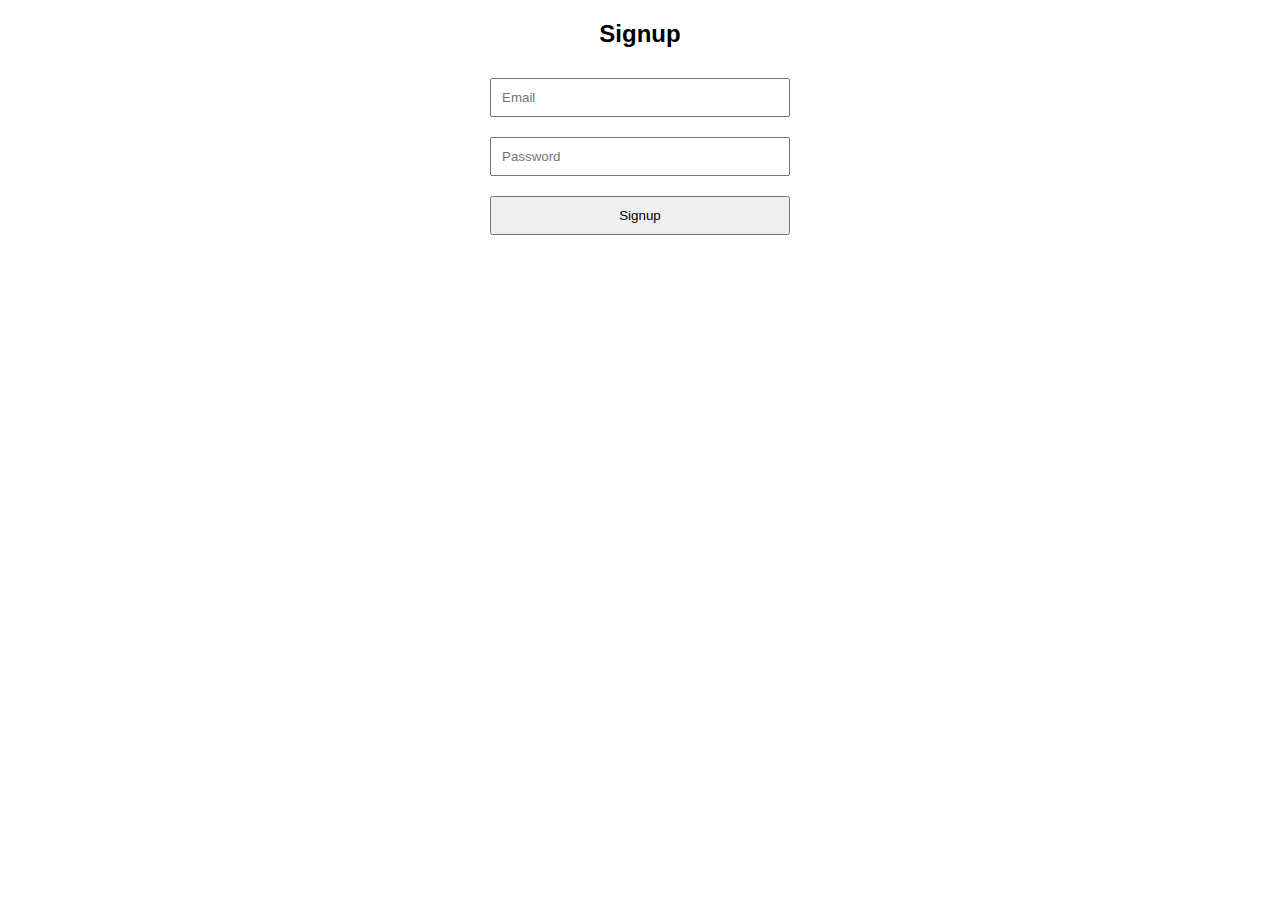
==== index.html @ eef1f3f3 "update url" ====
<!DOCTYPE html>
<html lang="en">
<head>
    <meta charset="UTF-8">
    <meta name="viewport" content="width=device-width, initial-scale=1.0">
    <title>Signup</title>
    <style>
        body { font-family: Arial, sans-serif; text-align: center; }
        form { max-width: 300px; margin: auto; display: flex; flex-direction: column; }
        input, button { margin: 10px 0; padding: 10px; }
    </style>
</head>
<body>
    <h2>Signup</h2>
    <form id="signupForm">
        <input type="email" id="email" placeholder="Email" required>
        <input type="password" id="password" placeholder="Password" required>
        <button type="submit">Signup</button>
    </form>
    <script>
        document.getElementById('signupForm').addEventListener('submit', async function(event) {
            event.preventDefault();
            const email = document.getElementById('email').value;
            const password = document.getElementById('password').value;
            
            const response = await fetch('https://trial-b.onrender.com/signup', {
                method: 'POST',
                headers: { 'Content-Type': 'application/json' },
                body: JSON.stringify({ email, password })
            });
            const data = await response.json();
            alert(data.message);
        });
    </script>
</body>
</html>
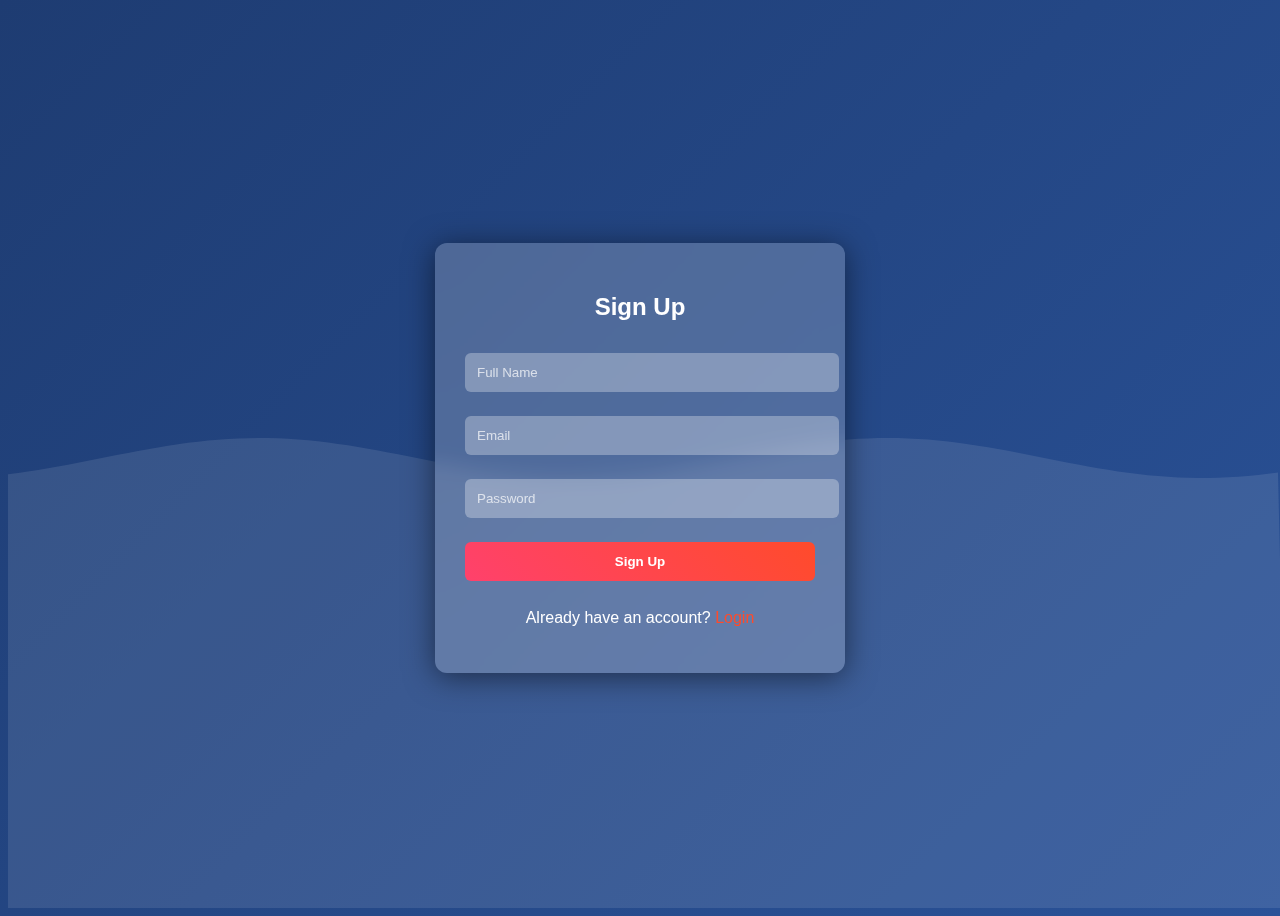
==== commit e3f2cd1a: "updated frontend" ====
--- a/index.html
+++ b/index.html
@@ -5,32 +5,141 @@
     <meta name="viewport" content="width=device-width, initial-scale=1.0">
     <title>Signup</title>
     <style>
-        body { font-family: Arial, sans-serif; text-align: center; }
-        form { max-width: 300px; margin: auto; display: flex; flex-direction: column; }
-        input, button { margin: 10px 0; padding: 10px; }
+        body {
+            font-family: Arial, sans-serif;
+            display: flex;
+            justify-content: center;
+            align-items: center;
+            height: 100vh;
+            background: linear-gradient(135deg, #1e3c72, #2a5298);
+            overflow: hidden;
+            position: relative;
+        }
+
+        canvas {
+            position: absolute;
+            top: 0;
+            left: 0;
+            z-index: 1;
+        }
+
+        .container {
+            background: rgba(255, 255, 255, 0.2);
+            padding: 30px;
+            border-radius: 12px;
+            box-shadow: 0 4px 30px rgba(0, 0, 0, 0.5);
+            backdrop-filter: blur(10px);
+            text-align: center;
+            width: 350px;
+            color: white;
+            position: relative;
+            z-index: 2;
+        }
+
+        input, button {
+            width: 100%;
+            padding: 12px;
+            margin: 12px 0;
+            border: none;
+            border-radius: 6px;
+        }
+
+        input {
+            background: rgba(255, 255, 255, 0.3);
+            color: white;
+            outline: none;
+            transition: 0.3s;
+        }
+
+        input:focus {
+            background: rgba(255, 255, 255, 0.5);
+        }
+
+        input::placeholder {
+            color: rgba(255, 255, 255, 0.7);
+        }
+
+        button {
+            background: linear-gradient(45deg, #ff416c, #ff4b2b);
+            color: white;
+            font-weight: bold;
+            cursor: pointer;
+            transition: 0.3s;
+        }
+
+        button:hover {
+            background: linear-gradient(45deg, #ff4b2b, #ff416c);
+        }
+
+        a {
+            color: #ff4b2b;
+            text-decoration: none;
+        }
+
+        a:hover {
+            text-decoration: underline;
+        }
     </style>
 </head>
 <body>
-    <h2>Signup</h2>
-    <form id="signupForm">
-        <input type="email" id="email" placeholder="Email" required>
-        <input type="password" id="password" placeholder="Password" required>
-        <button type="submit">Signup</button>
-    </form>
+    <canvas id="liquidCanvas"></canvas>
+    <div class="container">
+        <h2>Sign Up</h2>
+        <form id="signup-form">
+            <input type="text" id="name" placeholder="Full Name" required>
+            <input type="email" id="email" placeholder="Email" required>
+            <input type="password" id="password" placeholder="Password" required>
+            <button type="submit">Sign Up</button>
+        </form>
+        <p>Already have an account? <a href="login.html">Login</a></p>
+    </div>
+
     <script>
-        document.getElementById('signupForm').addEventListener('submit', async function(event) {
+        // Background Animation
+        const canvas = document.getElementById("liquidCanvas");
+        const ctx = canvas.getContext("2d");
+        canvas.width = window.innerWidth;
+        canvas.height = window.innerHeight;
+
+        let time = 0;
+        function drawLiquid() {
+            ctx.clearRect(0, 0, canvas.width, canvas.height);
+            ctx.fillStyle = "rgba(255, 255, 255, 0.1)";
+            ctx.beginPath();
+            for (let i = 0; i < canvas.width; i += 10) {
+                let y = Math.sin(i * 0.01 + time) * 20 + canvas.height / 2;
+                ctx.lineTo(i, y);
+            }
+            ctx.lineTo(canvas.width, canvas.height);
+            ctx.lineTo(0, canvas.height);
+            ctx.closePath();
+            ctx.fill();
+            time += 0.05;
+            requestAnimationFrame(drawLiquid);
+        }
+        drawLiquid();
+
+        // Signup Form Submission
+        document.getElementById("signup-form").addEventListener("submit", async function(event) {
             event.preventDefault();
-            const email = document.getElementById('email').value;
-            const password = document.getElementById('password').value;
-            
-            const response = await fetch('https://trial-b.onrender.com/signup', {
-                method: 'POST',
-                headers: { 'Content-Type': 'application/json' },
-                body: JSON.stringify({ email, password })
+
+            const name = document.getElementById("name").value;
+            const email = document.getElementById("email").value;
+            const password = document.getElementById("password").value;
+
+            const response = await fetch("https://trial-b.onrender.com/signup", {
+                method: "POST",
+                headers: { "Content-Type": "application/json" },
+                body: JSON.stringify({ name, email, password })
             });
+
             const data = await response.json();
             alert(data.message);
+
+            if (response.ok) {
+                window.location.href = "login.html";
+            }
         });
     </script>
 </body>
-</html>+</html>
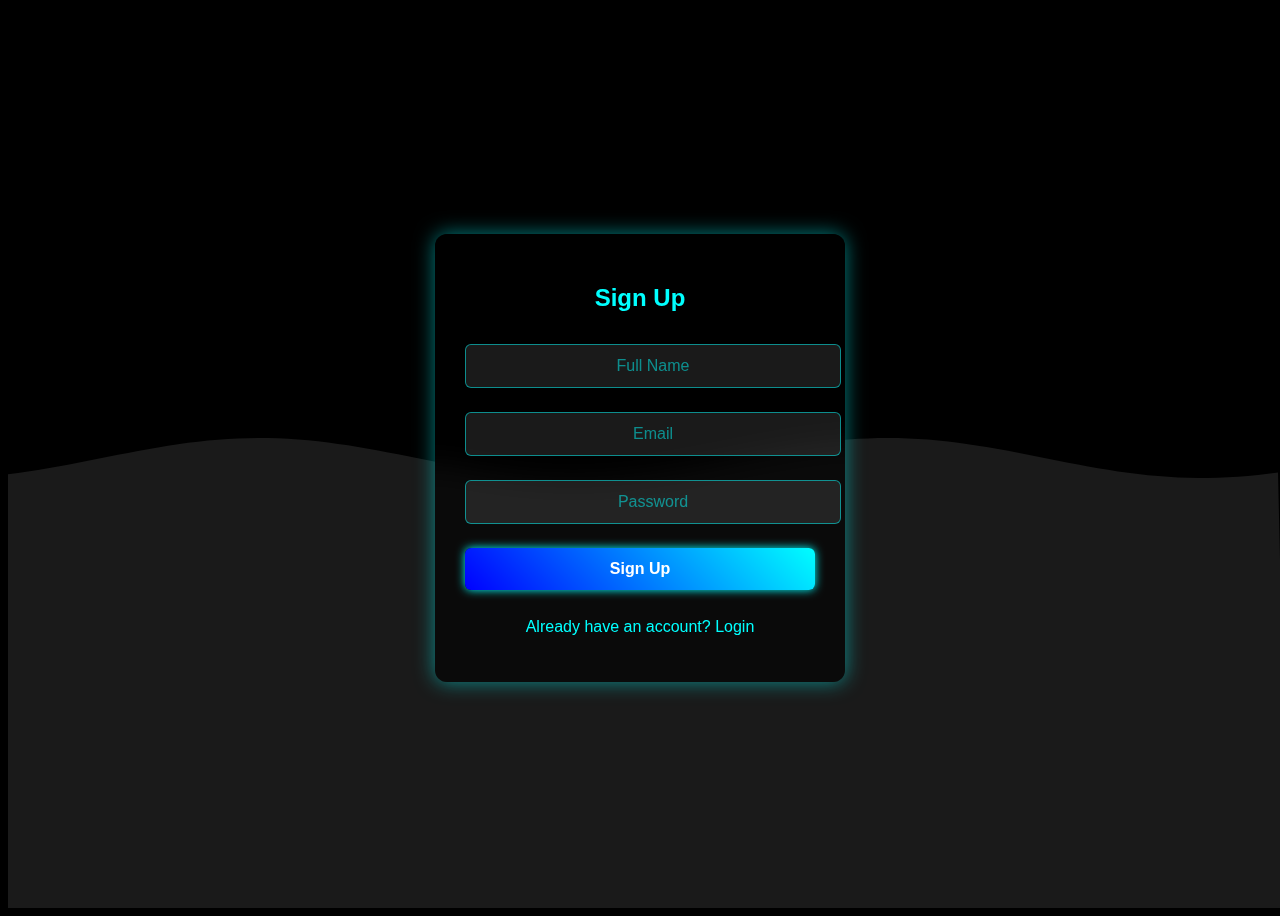
==== commit dbdf7190: "updated frontend" ====
--- a/index.html
+++ b/index.html
@@ -11,7 +11,7 @@
             justify-content: center;
             align-items: center;
             height: 100vh;
-            background: linear-gradient(135deg, #1e3c72, #2a5298);
+            background: #000;
             overflow: hidden;
             position: relative;
         }
@@ -24,14 +24,14 @@
         }
 
         .container {
-            background: rgba(255, 255, 255, 0.2);
+            background: rgba(0, 0, 0, 0.6);
             padding: 30px;
             border-radius: 12px;
-            box-shadow: 0 4px 30px rgba(0, 0, 0, 0.5);
-            backdrop-filter: blur(10px);
+            box-shadow: 0 0 20px rgba(0, 255, 255, 0.5);
+            backdrop-filter: blur(15px);
             text-align: center;
             width: 350px;
-            color: white;
+            color: #0ff;
             position: relative;
             z-index: 2;
         }
@@ -42,37 +42,37 @@
             margin: 12px 0;
             border: none;
             border-radius: 6px;
+            font-size: 16px;
         }
 
         input {
-            background: rgba(255, 255, 255, 0.3);
-            color: white;
+            background: rgba(255, 255, 255, 0.1);
+            color: #0ff;
             outline: none;
-            transition: 0.3s;
-        }
-
-        input:focus {
-            background: rgba(255, 255, 255, 0.5);
+            border: 1px solid rgba(0, 255, 255, 0.5);
+            text-align: center;
         }
 
         input::placeholder {
-            color: rgba(255, 255, 255, 0.7);
+            color: rgba(0, 255, 255, 0.5);
         }
 
         button {
-            background: linear-gradient(45deg, #ff416c, #ff4b2b);
+            background: linear-gradient(45deg, #00f, #0ff);
             color: white;
             font-weight: bold;
             cursor: pointer;
             transition: 0.3s;
+            box-shadow: 0 0 10px #0ff;
         }
 
         button:hover {
-            background: linear-gradient(45deg, #ff4b2b, #ff416c);
+            background: linear-gradient(45deg, #0ff, #00f);
+            box-shadow: 0 0 20px #0ff;
         }
 
         a {
-            color: #ff4b2b;
+            color: #0ff;
             text-decoration: none;
         }
 
@@ -142,4 +142,4 @@
         });
     </script>
 </body>
-</html>
+</html>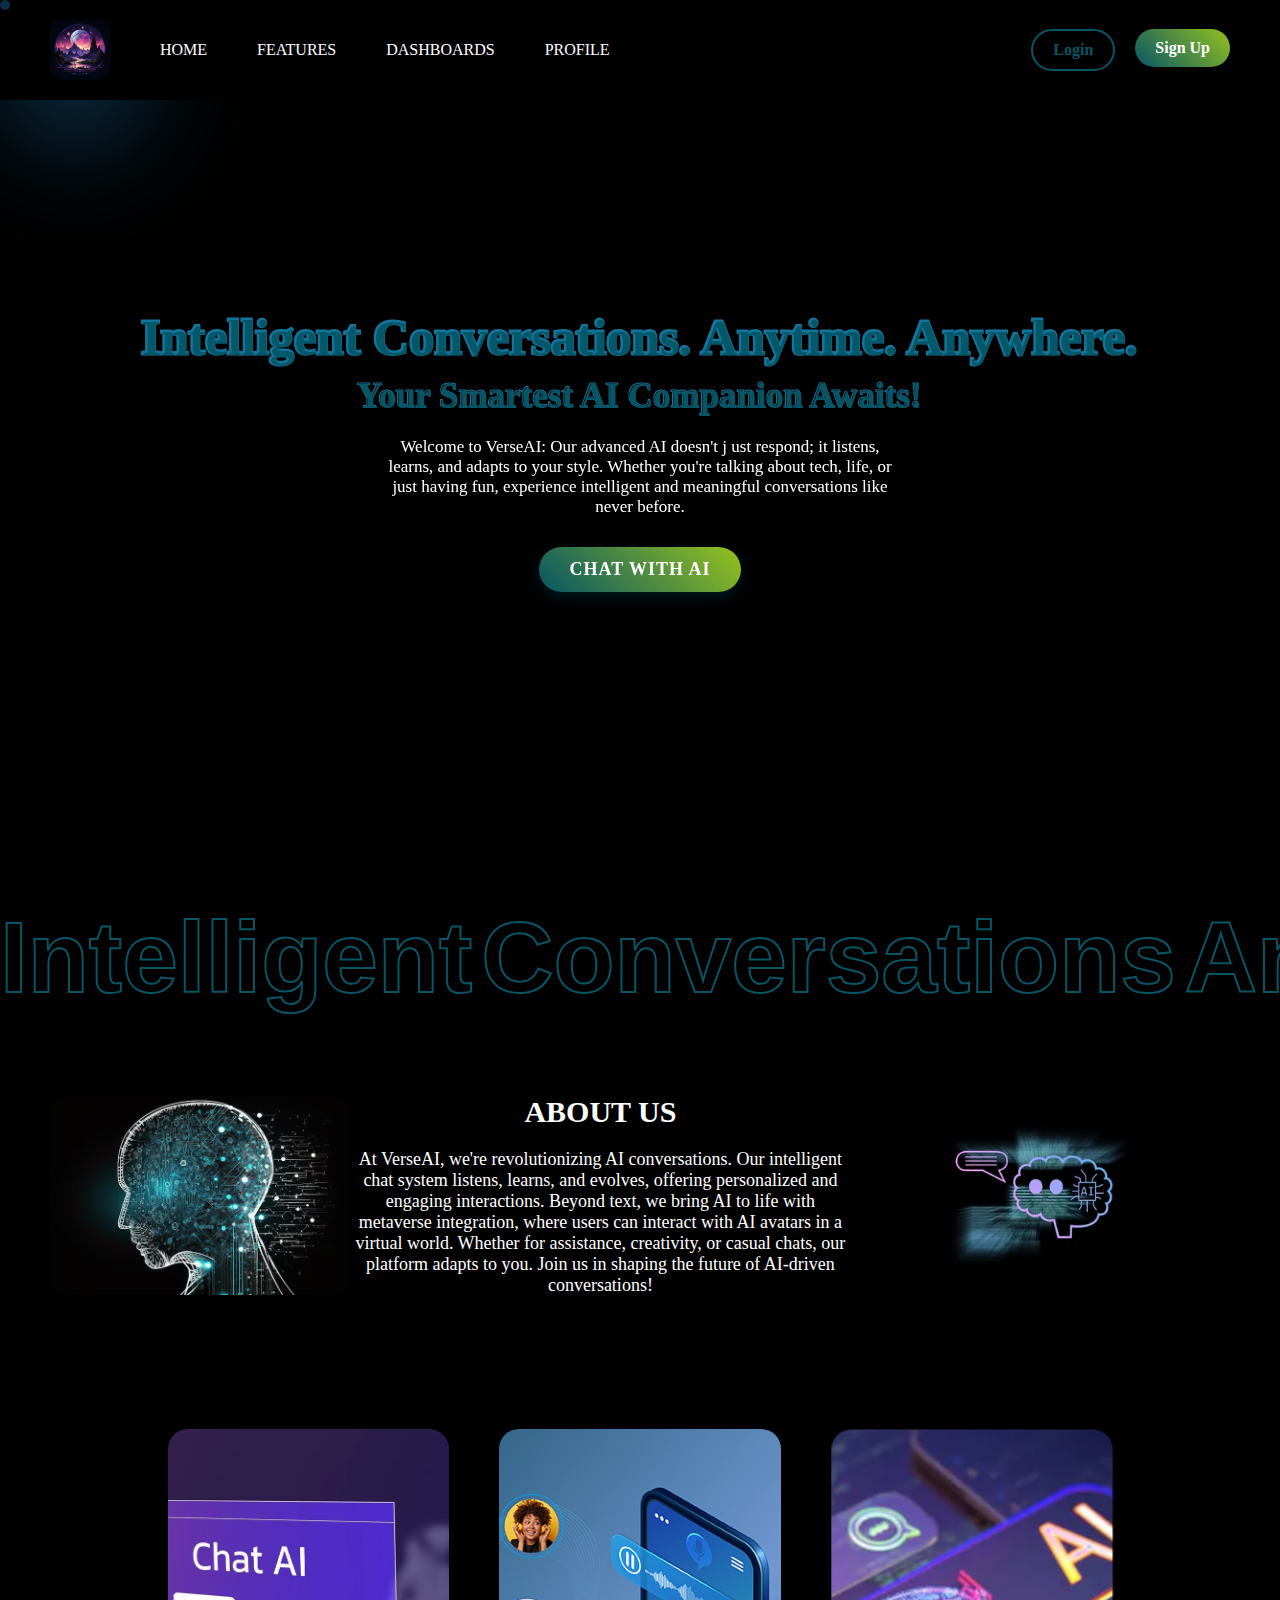
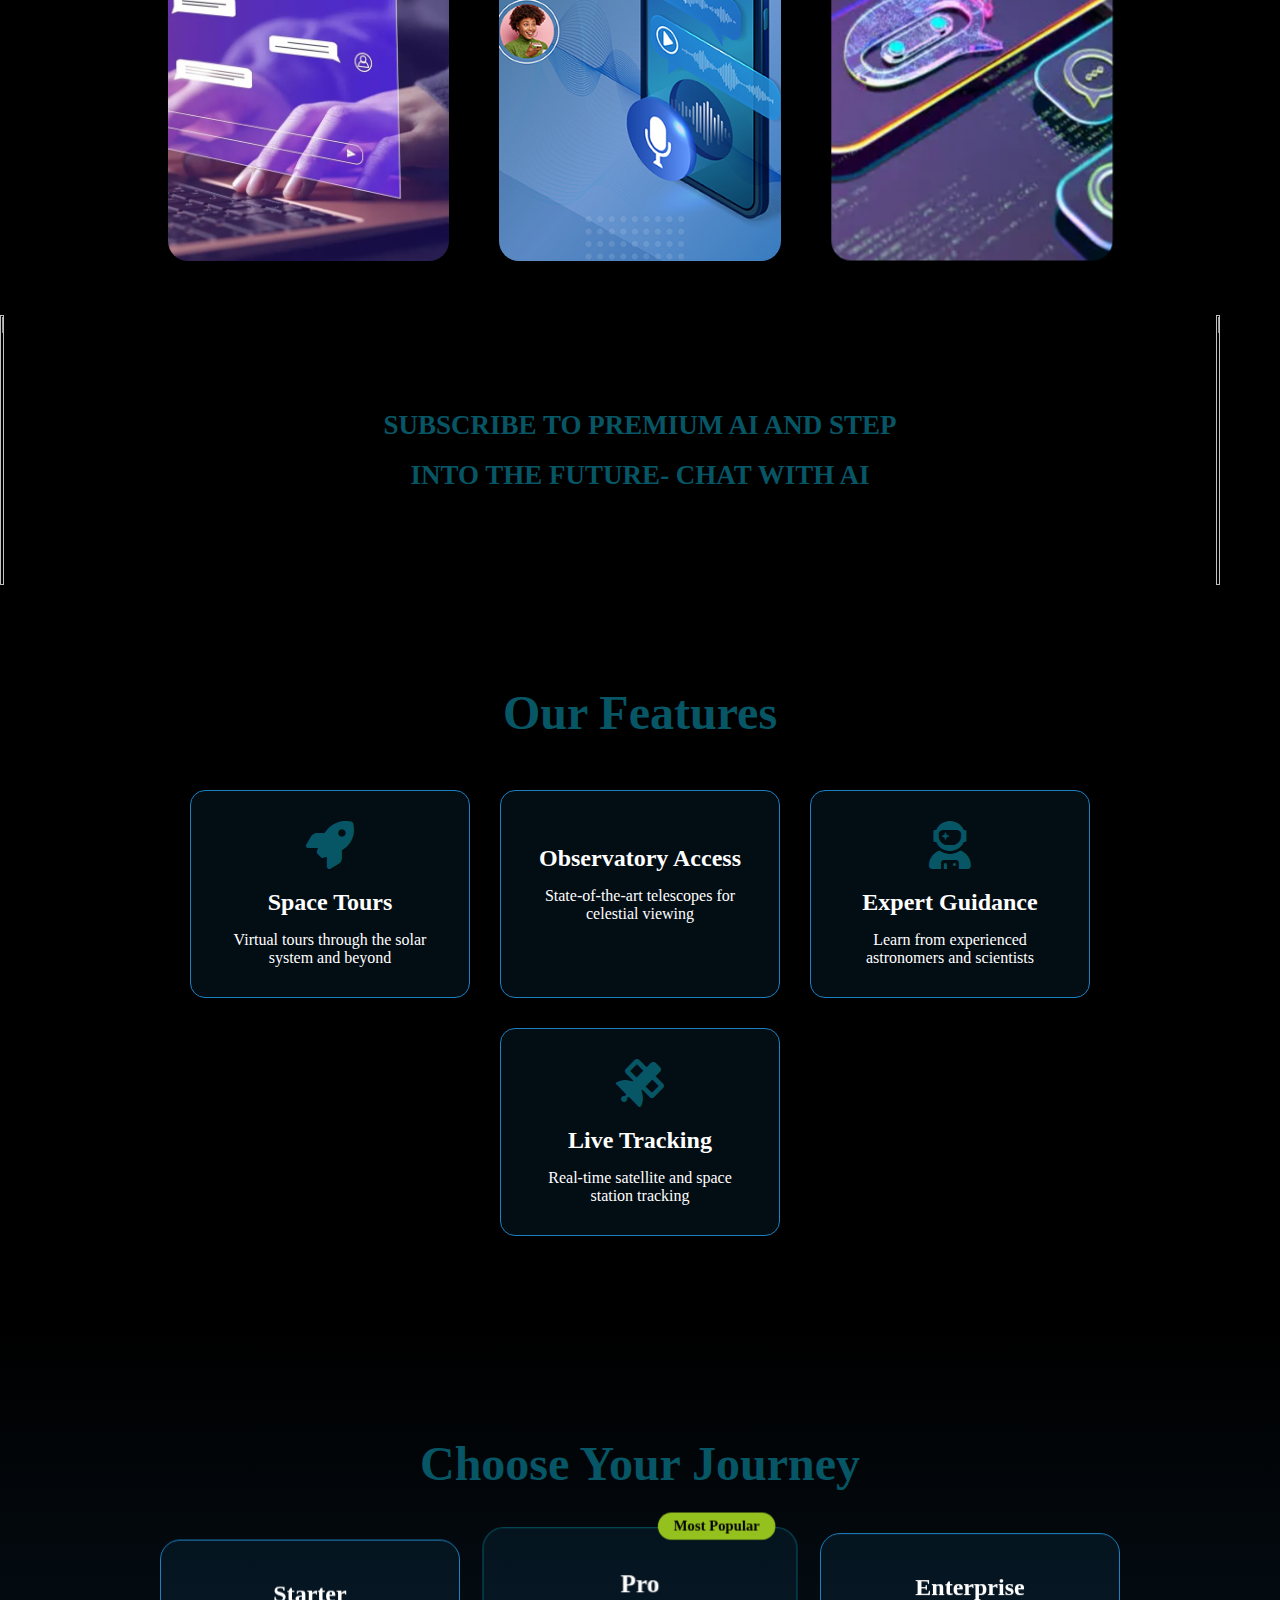
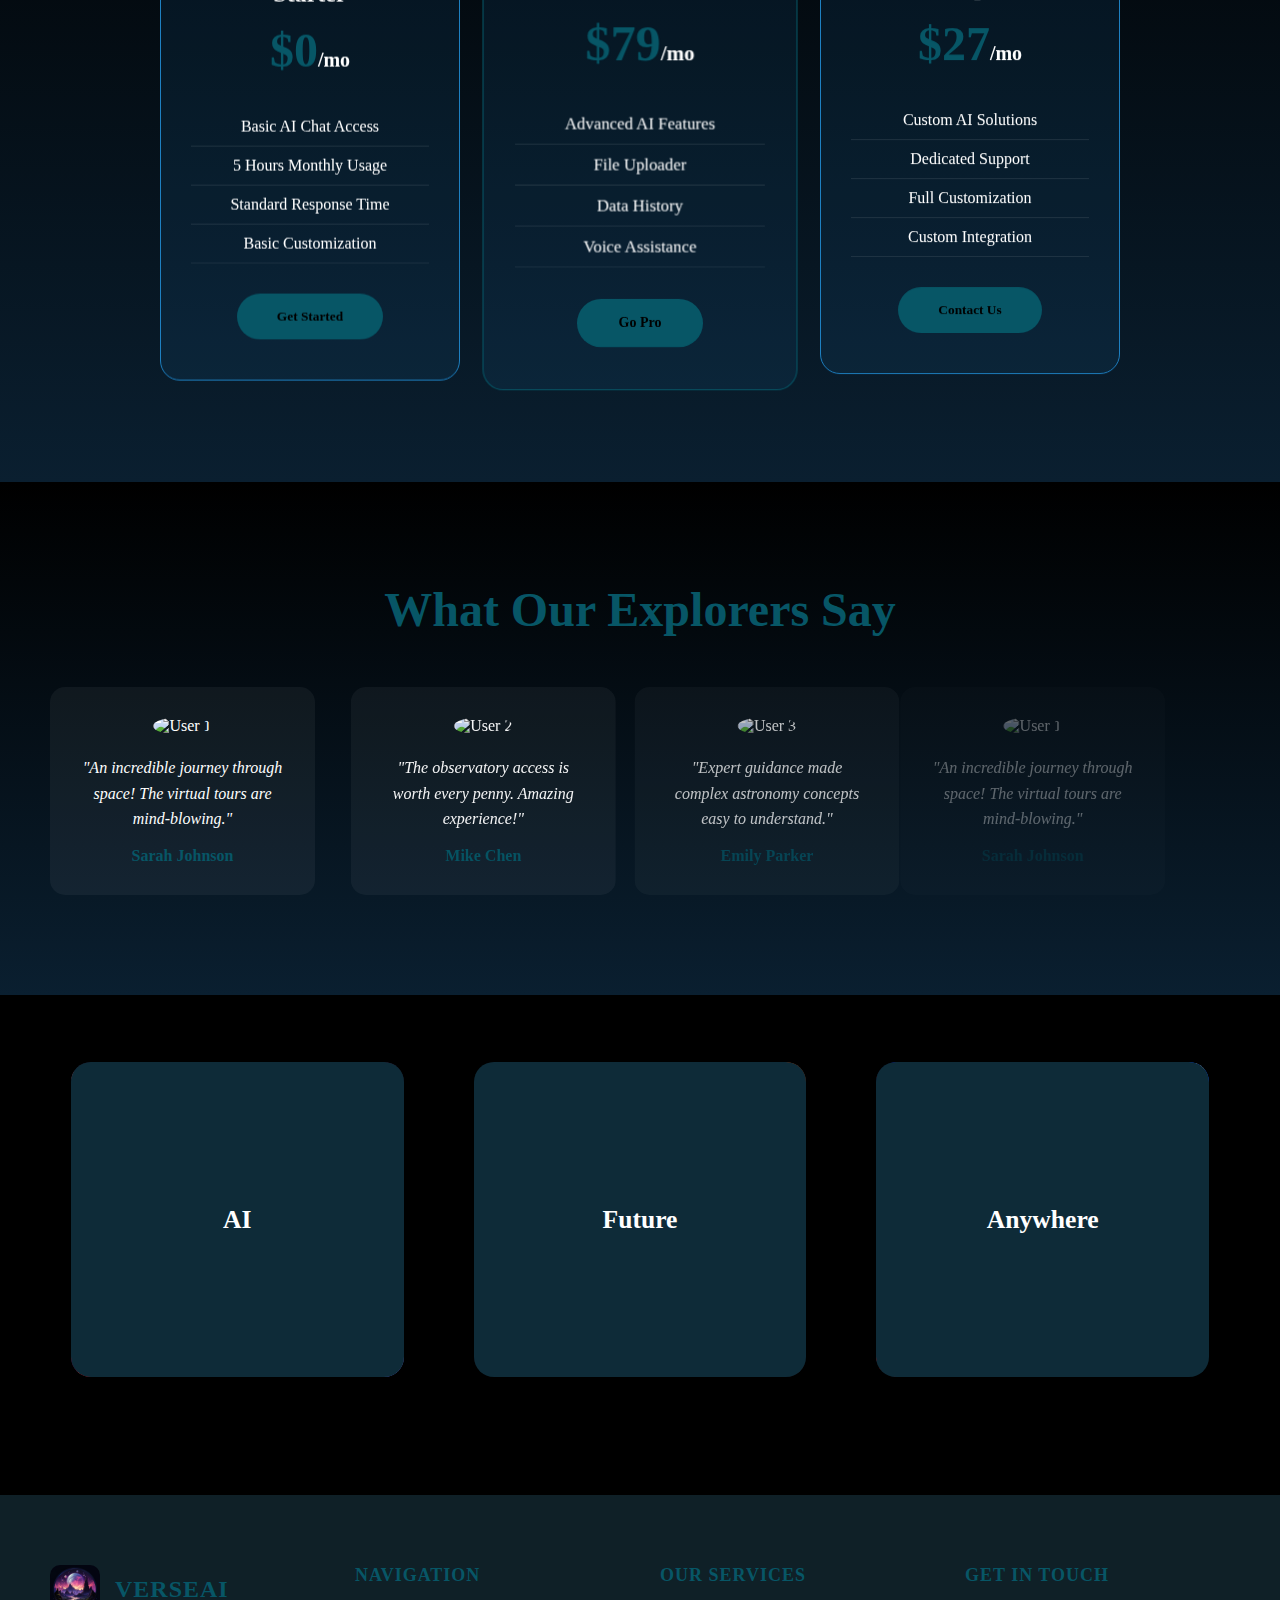
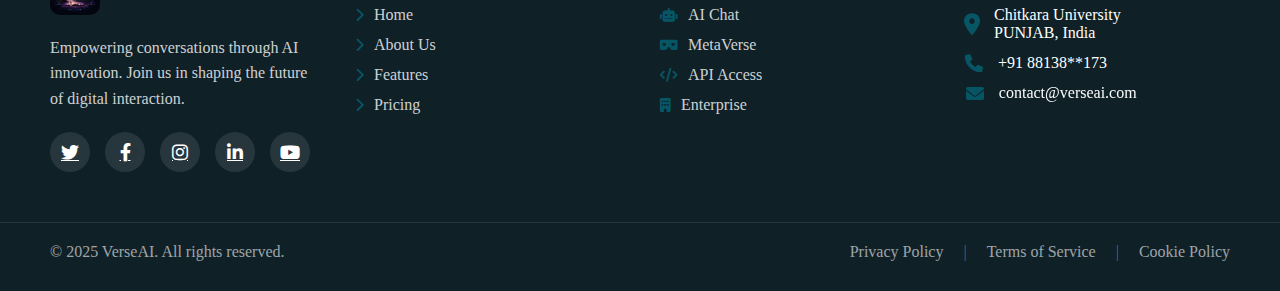
==== commit 2036b53c: "updated everything" ====
--- a/index.html
+++ b/index.html
@@ -1,145 +1,384 @@
 <!DOCTYPE html>
 <html lang="en">
-<head>
-    <meta charset="UTF-8">
-    <meta name="viewport" content="width=device-width, initial-scale=1.0">
-    <title>Signup</title>
-    <style>
-        body {
-            font-family: Arial, sans-serif;
-            display: flex;
-            justify-content: center;
-            align-items: center;
-            height: 100vh;
-            background: #000;
-            overflow: hidden;
-            position: relative;
-        }
-
-        canvas {
-            position: absolute;
-            top: 0;
-            left: 0;
-            z-index: 1;
-        }
-
-        .container {
-            background: rgba(0, 0, 0, 0.6);
-            padding: 30px;
-            border-radius: 12px;
-            box-shadow: 0 0 20px rgba(0, 255, 255, 0.5);
-            backdrop-filter: blur(15px);
-            text-align: center;
-            width: 350px;
-            color: #0ff;
-            position: relative;
-            z-index: 2;
-        }
-
-        input, button {
-            width: 100%;
-            padding: 12px;
-            margin: 12px 0;
-            border: none;
-            border-radius: 6px;
-            font-size: 16px;
-        }
-
-        input {
-            background: rgba(255, 255, 255, 0.1);
-            color: #0ff;
-            outline: none;
-            border: 1px solid rgba(0, 255, 255, 0.5);
-            text-align: center;
-        }
-
-        input::placeholder {
-            color: rgba(0, 255, 255, 0.5);
-        }
-
-        button {
-            background: linear-gradient(45deg, #00f, #0ff);
-            color: white;
-            font-weight: bold;
-            cursor: pointer;
-            transition: 0.3s;
-            box-shadow: 0 0 10px #0ff;
-        }
-
-        button:hover {
-            background: linear-gradient(45deg, #0ff, #00f);
-            box-shadow: 0 0 20px #0ff;
-        }
-
-        a {
-            color: #0ff;
-            text-decoration: none;
-        }
-
-        a:hover {
-            text-decoration: underline;
-        }
-    </style>
-</head>
-<body>
-    <canvas id="liquidCanvas"></canvas>
-    <div class="container">
-        <h2>Sign Up</h2>
-        <form id="signup-form">
-            <input type="text" id="name" placeholder="Full Name" required>
-            <input type="email" id="email" placeholder="Email" required>
-            <input type="password" id="password" placeholder="Password" required>
-            <button type="submit">Sign Up</button>
-        </form>
-        <p>Already have an account? <a href="login.html">Login</a></p>
-    </div>
-
-    <script>
-        // Background Animation
-        const canvas = document.getElementById("liquidCanvas");
-        const ctx = canvas.getContext("2d");
-        canvas.width = window.innerWidth;
-        canvas.height = window.innerHeight;
-
-        let time = 0;
-        function drawLiquid() {
-            ctx.clearRect(0, 0, canvas.width, canvas.height);
-            ctx.fillStyle = "rgba(255, 255, 255, 0.1)";
-            ctx.beginPath();
-            for (let i = 0; i < canvas.width; i += 10) {
-                let y = Math.sin(i * 0.01 + time) * 20 + canvas.height / 2;
-                ctx.lineTo(i, y);
-            }
-            ctx.lineTo(canvas.width, canvas.height);
-            ctx.lineTo(0, canvas.height);
-            ctx.closePath();
-            ctx.fill();
-            time += 0.05;
-            requestAnimationFrame(drawLiquid);
-        }
-        drawLiquid();
-
-        // Signup Form Submission
-        document.getElementById("signup-form").addEventListener("submit", async function(event) {
-            event.preventDefault();
-
-            const name = document.getElementById("name").value;
-            const email = document.getElementById("email").value;
-            const password = document.getElementById("password").value;
-
-            const response = await fetch("https://trial-b.onrender.com/signup", {
-                method: "POST",
-                headers: { "Content-Type": "application/json" },
-                body: JSON.stringify({ name, email, password })
-            });
-
-            const data = await response.json();
-            alert(data.message);
-
-            if (response.ok) {
-                window.location.href = "login.html";
-            }
-        });
-    </script>
-</body>
+  <head>
+    <meta charset="UTF-8" />
+    <!-- <meta name="viewport" content="width=device-width, initial-scale=1.0" /> -->
+    <meta name="viewport" content="width=device-width, initial-scale=1.0, maximum-scale=1.0, user-scalable=no">
+    <title>VerseAI</title>
+    <link rel="stylesheet" href="style.css" />
+    <link rel="stylesheet" href="https://cdnjs.cloudflare.com/ajax/libs/font-awesome/6.0.0/css/all.min.css">
+    <script src="https://cdnjs.cloudflare.com/ajax/libs/gsap/3.12.5/gsap.min.js"></script>
+<script src="https://cdnjs.cloudflare.com/ajax/libs/gsap/3.12.5/ScrollTrigger.min.js"></script>
+<link rel="shortcut icon" href="https://assets-global.website-files.com/64a2ab71942e1d57feb6fe39/6528221f95333ff155d01ad2_fav.gif" type="image/x-icon">
+<link rel="preconnect" href="https://fonts.googleapis.com" />
+<link rel="preconnect" href="https://fonts.gstatic.com" crossorigin />
+<link rel="stylesheet" href="https://cdn.jsdelivr.net/npm/locomotive-scroll@3.5.4/dist/locomotive-scroll.css">
+  </head>
+  <body>
+    <!-- navbar div -->
+    <div id="nav">
+      <div class="nav-left">
+        <img src="assets/logo3.jpg" alt="" />
+        <a href="#home">Home</a>
+        <a href="#features">Features</a>
+        <a href="DASHBOARD/index.html">Dashboards</a>
+        <a href="profile/index.html">Profile</a>
+      </div>
+      <div class="nav-right">
+        <a href="login.html"><button class="auth-btn login-btn">Login</button></a>
+        <a href="signup.html"><button class="auth-btn signup-btn">Sign Up</button></a>
+      </div>
+    </div>
+    <!-- cursor -->
+    <div id="cursor"></div>
+
+    <!-- cursor blur -->
+    <div id="cursor-blur"></div>
+
+    <!-- video section -->
+    <video autoplay loop muted src="assets/earth.mp4"></video>
+
+    <!-- main section -->
+    <div id="main">
+      <div id="page1">
+        <h1>Intelligent Conversations. Anytime. Anywhere.</h1>
+        <h2>Your Smartest AI Companion Awaits!</h2>
+        <p>
+          Welcome to VerseAI: Our advanced AI doesn't j
+          ust respond; it listens, learns, and adapts to your style. 
+          Whether you're talking about tech, life, or just having fun, 
+          experience intelligent and meaningful conversations like never before.
+        </p>
+        <a href="AI/index.html" ><button>Chat With AI</button></a>
+
+      </div>
+
+<!-- -------Page 2 div------- -->
+      <div id="page2">
+        <div id="scroller">
+          <div id="scroller-in">
+            <h4>Intelligent</h4>
+            <h4>Conversations</h4>
+            <h4>Anytime</h4>
+            <h4>Anywhere</h4>
+          </div>
+          <div id="scroller-in">
+            <h4>Intelligent</h4>
+            <h4>Conversations</h4>
+            <h4>Anytime</h4>
+            <h4>Anywhere</h4>
+          </div>
+        </div>
+
+<!-- -----------About us---------->
+        <div id="about-us">
+          <img src="assets/ai3.png" alt="" />
+          <div id="about-us-in">
+            <h3>ABOUT US</h3>
+            <p>
+              At VerseAI, we're revolutionizing AI conversations. Our intelligent chat system listens, learns, and evolves, offering personalized and engaging interactions.
+              Beyond text, we bring AI to life with metaverse integration, where users can interact with AI avatars in a virtual world. Whether for assistance, creativity, or casual chats, our platform adapts to you.
+              Join us in shaping the future of AI-driven conversations! 
+            </p>
+          </div>
+          <img src="assets/ai4.png" alt="" />
+        </div>
+        <div id="cards-container">
+          <div class="card" id="card1">
+            <div class="overlay">
+              <h4>Ask what you want</h4>
+              <p>
+                Embark on a journey through the VerseAI with us! Explore the
+                wonders of space and discover the mysteries of the universe.
+              </p>
+            </div>
+          </div>
+          <div class="card" id="card2">
+            <div class="overlay">
+              <h4>Say and get soln</h4>
+              <p>
+                Experience the thrill of space exploration with VerseAI!
+                Engage in hands-on activities and captivating exhibits that will
+                take you on a journey through the galaxy.
+              </p>
+            </div>
+          </div>
+          <div class="card" id="card3">
+            <div class="overlay">
+              <h4>Discover the Universe</h4>
+              <p>
+                At VerseAI, the universe is yours to explore! Dive into
+                the depths of space and uncover the wonders of the cosmos.
+              </p>
+            </div>
+          </div>
+        </div>
+        <div id="green-div">
+          <img
+            src="https://eiwgew27fhz.exactdn.com/wp-content/themes/puttosaurus/img/dots-side.svg"
+            alt=""
+          />
+          <h4>
+            SUBSCRIBE TO Premium AI AND Step into the Future- 
+            CHAT WITH AI
+          </h4>
+          <img
+            src="https://eiwgew27fhz.exactdn.com/wp-content/themes/puttosaurus/img/dots-side.svg"
+            alt=""
+          />
+        </div>
+      </div>
+
+
+<!-- ............... -->
+<div id="features">
+  <h2>Our Features</h2>
+  <div class="features-container">
+    <div class="feature-card">
+      <i class="fas fa-rocket"></i>
+      <h3>Space Tours</h3>
+      <p>Virtual tours through the solar system and beyond</p>
+    </div>
+    <div class="feature-card">
+      <i class="fas fa-telescope"></i>
+      <h3>Observatory Access</h3>
+      <p>State-of-the-art telescopes for celestial viewing</p>
+    </div>
+    <div class="feature-card">
+      <i class="fas fa-user-astronaut"></i>
+      <h3>Expert Guidance</h3>
+      <p>Learn from experienced astronomers and scientists</p>
+    </div>
+    <div class="feature-card">
+      <i class="fas fa-satellite"></i>
+      <h3>Live Tracking</h3>
+      <p>Real-time satellite and space station tracking</p>
+    </div>
+  </div>
+</div>
+<!-- ------------------------------ -->
+
+
+<!-- ------------pricing------------>
+<div id="pricing">
+  <h2>Choose Your Journey</h2>
+  <div class="pricing-container">
+    <div class="price-card starter">
+      <div class="price-header">
+        <h3>Starter</h3>
+        <div class="price">$0<span>/mo</span></div>
+      </div>
+      <div class="price-features">
+        <ul>
+          <li>Basic AI Chat Access</li>
+          <li>5 Hours Monthly Usage</li>
+          <li>Standard Response Time</li>
+          <li>Basic Customization</li>
+        </ul>
+      </div>
+      <button class="price-btn">Get Started</button>
+    </div>
+
+    <div class="price-card pro">
+      <div class="popular-tag">Most Popular</div>
+      <div class="price-header">
+        <h3>Pro</h3>
+        <div class="price">$79<span>/mo</span></div>
+      </div>
+      <div class="price-features">
+        <ul>
+          <li>Advanced AI Features</li>
+          <li>File Uploader</li>
+          <li>Data History</li>
+          <li>Voice Assistance</li>
+        </ul>
+      </div>
+      <button class="price-btn">Go Pro</button>
+    </div>
+
+    <div class="price-card enterprise">
+      <div class="price-header">
+        <h3>Enterprise</h3>
+        <div class="price">$27<span>/mo</span></div>
+      </div>
+      <div class="price-features">
+        <ul>
+          <li>Custom AI Solutions</li>
+          <li>Dedicated Support</li>
+          <li>Full Customization</li>
+          <li>Custom Integration</li>
+        </ul>
+      </div>
+      <button class="price-btn">Contact Us</button>
+    </div>
+  </div>
+</div> 
+
+
+<!-- -------------testimonial---------- -->
+<div id="testimonials">
+  <h2>What Our Explorers Say</h2>
+  <div class="testimonials-container">
+    <div class="testimonial">
+      <img src="assets/user1.jpg" alt="User 1">
+      <p>"An incredible journey through space! The virtual tours are mind-blowing."</p>
+      <h4>Sarah Johnson</h4>
+    </div>
+    <div class="testimonial">
+      <img src="assets/user2.jpg" alt="User 2">
+      <p>"The observatory access is worth every penny. Amazing experience!"</p>
+      <h4>Mike Chen</h4>
+    </div>
+    <div class="testimonial">
+      <img src="assets/user3.jpg" alt="User 3">
+      <p>"Expert guidance made complex astronomy concepts easy to understand."</p>
+      <h4>Emily Parker</h4>
+    </div>
+
+    <div class="testimonial">
+      <img src="assets/user1.jpg" alt="User 1">
+      <p>"An incredible journey through space! The virtual tours are mind-blowing."</p>
+      <h4>Sarah Johnson</h4>
+    </div>
+
+  </div>
+</div>
+
+
+<!-- ............ -->
+
+
+      <div id="page4">
+        <div class="elem">
+          <h2>AI</h2>
+          <img src="assets/bottom1.jpg" alt="" />
+        </div>
+        <div class="elem">
+          <h2>Future</h2>
+          <img src="assets/bottom2.jpg" alt="" />
+        </div>
+        <div class="elem">
+          <h2>Anywhere</h2>
+          <img src="assets/bottom3.jpg" alt="" />
+        </div>
+      </div>
+      <!-- <hr style="color: rgb(7, 43, 122);"> -->
+
+      <!-- <div id="footer"> -->
+
+        <footer class="premium-footer">
+          <div class="footer-waves">
+            <div class="wave" id="wave1"></div>
+            <div class="wave" id="wave2"></div>
+            <div class="wave" id="wave3"></div>
+            <div class="wave" id="wave4"></div>
+          </div>
+          
+          <div class="footer-content">
+            <div class="footer-section main-section">
+              <div class="footer-logo">
+                <img src="assets/logo3.jpg" alt="VerseAI Logo">
+                <h3>VerseAI</h3>
+              </div>
+              <p>Empowering conversations through AI innovation. Join us in shaping the future of digital interaction.</p>
+              <div class="social-icons">
+                <a href="#" class="social-icon" data-tooltip="Follow us on Twitter">
+                  <i class="fab fa-twitter"></i>
+                  <span class="ripple"></span>
+                </a>
+                <a href="#" class="social-icon" data-tooltip="Like us on Facebook">
+                  <i class="fab fa-facebook-f"></i>
+                  <span class="ripple"></span>
+                </a>
+                <a href="#" class="social-icon" data-tooltip="Follow us on Instagram">
+                  <i class="fab fa-instagram"></i>
+                  <span class="ripple"></span>
+                </a>
+                <a href="#" class="social-icon" data-tooltip="Connect on LinkedIn">
+                  <i class="fab fa-linkedin-in"></i>
+                  <span class="ripple"></span>
+                </a>
+                <a href="https://www.youtube.com/" class="social-icon" data-tooltip="Subscribe on YouTube">
+                  <i class="fab fa-youtube"></i>
+                  <span class="ripple"></span>
+                </a>
+              </div>
+            </div>
+            
+            <div class="footer-section">
+              <h4>Navigation</h4>
+              <ul>
+                <li><a href="#"><i class="fas fa-chevron-right"></i> Home</a></li>
+                <li><a href="#"><i class="fas fa-chevron-right"></i> About Us</a></li>
+                <li><a href="#"><i class="fas fa-chevron-right"></i> Features</a></li>
+                <li><a href="#"><i class="fas fa-chevron-right"></i> Pricing</a></li>
+              </ul>
+            </div>
+            
+            <div class="footer-section">
+              <h4>Our Services</h4>
+              <ul>
+                <li><a href="#"><i class="fas fa-robot"></i> AI Chat</a></li>
+                <li><a href="#"><i class="fas fa-vr-cardboard"></i> MetaVerse</a></li>
+                <li><a href="#"><i class="fas fa-code"></i> API Access</a></li>
+                <li><a href="#"><i class="fas fa-building"></i> Enterprise</a></li>
+              </ul>
+            </div>
+            
+            <div class="footer-section contact-section">
+              <h4>Get In Touch</h4>
+              <ul class="contact-info">
+                <li>
+                  <i class="fas fa-map-marker-alt pulse"></i>
+                  <span>Chitkara University<br>PUNJAB, India</span>
+                </li>
+                <li>
+                  <i class="fas fa-phone pulse"></i>
+                  <span>+91 88138**173</span>
+                </li>
+                <li>
+                  <i class="fas fa-envelope pulse"></i>
+                  <span>contact@verseai.com</span>
+                </li>
+              </ul>
+            </div>
+          </div>
+          
+          <div class="footer-bottom">
+            <div class="footer-bottom-content">
+              <p>&copy; 2025 VerseAI. All rights reserved.</p>
+              <div class="footer-bottom-links">
+                <a href="#">Privacy Policy</a>
+                <span class="separator">|</span>
+                <a href="#">Terms of Service</a>
+                <span class="separator">|</span>
+                <a href="#">Cookie Policy</a>
+              </div>
+            </div>
+          </div>
+        </footer>
+      </div>
+    
+
+
+
+        
+    <!-- gsap cdn scripts -->
+    <script
+      src="https://cdnjs.cloudflare.com/ajax/libs/gsap/3.12.5/gsap.min.js"
+      integrity="sha512-7eHRwcbYkK4d9g/6tD/mhkf++eoTHwpNM9woBxtPUBWm67zeAfFC+HrdoE2GanKeocly/VxeLvIqwvCdk7qScg=="
+      crossorigin="anonymous"
+      referrerpolicy="no-referrer"
+    ></script>
+
+    <script
+      src="https://cdnjs.cloudflare.com/ajax/libs/gsap/3.12.5/ScrollTrigger.min.js"
+      integrity="sha512-onMTRKJBKz8M1TnqqDuGBlowlH0ohFzMXYRNebz+yOcc5TQr/zAKsthzhuv0hiyUKEiQEQXEynnXCvNTOk50dg=="
+      crossorigin="anonymous"
+      referrerpolicy="no-referrer"
+    ></script>
+
+    <!-- my script -->
+    <script src="script.js"></script>
+  </body>
 </html>--- a/style.css
+++ b/style.css
@@ -0,0 +1,1290 @@
+* {
+  margin: 0;
+  padding: 0;
+  box-sizing: border-box;
+  font-family: "montserrat";
+  color: #fff;
+}
+
+html,
+body {
+  height: 100%;
+  /* perspective: 800px; */
+  width: 100%;
+}
+
+*::selection {
+  background-color: #fff;
+  color: #a3d421;
+}
+
+body::-webkit-scrollbar {
+  display: block;
+  width: 8px;
+  background: #95c11e;
+}
+body::-webkit-scrollbar-thumb {
+  background-color: #fff;
+
+  border-radius: 50px;
+}
+body {
+  overflow-x: hidden;
+}
+
+#cursor {
+  height: 10px;
+  width: 10px;
+  background-color: #1e80c15c;
+  border-radius: 50%;
+  position: fixed;
+  z-index: 99;
+}
+
+#cursor-blur {
+  height: 150px;
+  width: 150px;
+  background-color: #1e80c15c;
+  border-radius: 50%;
+  position: fixed;
+  filter: blur(50px);
+  z-index: 9;
+}
+
+#nav {
+  height: 120px;
+  width: 100%;
+  display: flex;
+  align-items: center;
+  justify-content: space-between;
+  padding: 0 50px;
+  position: fixed;
+  z-index: 99;
+}
+
+.nav-left {
+  display: flex;
+  align-items: center;
+  gap: 50px;
+}
+
+.nav-right {
+  display: flex;
+  gap: 20px;
+}
+
+.auth-btn {
+  padding: 10px 20px;
+  border-radius: 30px;
+  font-size: 16px;
+  font-weight: 600;
+  cursor: pointer;
+  transition: all 0.3s ease;
+  position: relative;
+  overflow: hidden;
+}
+
+.login-btn {
+  background: transparent;
+  border: 2px solid rgb(7, 86, 102);
+  color: rgb(7, 86, 102);
+}
+
+.signup-btn {
+  background: linear-gradient(45deg, rgb(7, 86, 102), #95c11e);
+  border: none;
+  color: white;
+}
+
+.auth-btn::before {
+  content: '';
+  position: absolute;
+  top: 0;
+  left: -100%;
+  width: 100%;
+  height: 100%;
+  background: linear-gradient(90deg, transparent, rgba(255, 255, 255, 0.2), transparent);
+  transition: 0.5s;
+}
+
+.auth-btn:hover::before {
+  left: 100%;
+}
+
+/* Update existing nav styles */
+#nav a {
+  text-transform: uppercase;
+  font-weight: 500;
+  color: #fff;
+  text-decoration: none;
+  transition: color 0.3s ease;
+}
+
+#nav img {
+  height: 60px;  /* Reduced from 80px */
+  width: auto;   /* Maintain aspect ratio */
+  object-fit: contain;
+  transition: transform 0.3s ease;
+}
+
+#nav img:hover {
+  transform: scale(1.1);
+}
+
+.nav-left {
+  display: flex;
+  align-items: center;
+  gap: 50px;
+}
+
+.nav-left img {
+  border-radius: 10px;  /* Optional: adds rounded corners */
+  box-shadow: 0 2px 10px rgba(0, 0, 0, 0.1);  /* Optional: adds subtle shadow */
+}
+#nav a:hover {
+
+  color: #95c11e;
+}
+/* Responsive adjustments */
+@media (max-width: 768px) {
+  #nav img {
+    height: 40px;  /* Even smaller on mobile */
+  }
+}
+
+
+
+/* #nav {
+  height: 120px;
+  width: 100%;
+ 
+  display: flex;
+  align-items: center;
+  padding: 0 50px;
+  gap: 50px;
+  position: fixed;
+  justify-content: flex-start;
+  z-index: 99;
+}
+
+#nav img {
+  height: 80px;
+}
+
+#nav a {
+  text-transform: uppercase;
+  font-weight: 500;
+  color: #fff;
+  text-decoration: none;
+  transition: color 0.3s ease;
+}
+#nav a:hover {
+
+  color: #95c11e;
+} */
+
+video {
+  height: 100%;
+  width: 100%;
+  object-fit: cover;
+  position: fixed;
+  z-index: -1;
+}
+
+#main {
+  position: relative;
+  /* background-color: rgba(119, 123, 203, 0.078); */
+}
+
+#page1 {
+  height: 100vh;
+  width: 100%;
+  position: relative;
+  display: flex;
+  align-items: center;
+  justify-content: center;
+  flex-direction: column;
+  text-align: center;
+  z-index: 10;
+}
+#page1 h1 {
+  font-size: 50px;
+  font-weight: 900;
+  color: rgb(2, 87, 104);
+  position: relative;
+}
+/* #page1 h1:hover {
+  color: #95c11e;
+} */
+
+#page1 h1::before {
+  content: "Intelligent Conversations. Anytime. Anywhere.";
+  position: absolute;
+  color: #000;
+  top: -1px;
+  left: -1px;
+  -webkit-text-stroke: 3px #13759c;
+  z-index: -1;
+}
+#page1 h2::before {
+  content: "Your Smartest AI Companion Awaits!";
+  position: absolute;
+  color: #000;
+  top: -1px;
+  left: -1px;
+  -webkit-text-stroke: 1px #0f78a1;
+  z-index: -1;
+}
+#page1 h2 {
+  font-size: 35px;
+  font-weight: 800;
+  /* color: #b0e12a; */
+  color: rgb(7, 86, 102);
+  margin-top: 10px;
+  margin-bottom: 20px;
+  position: relative;
+}
+#page1 p {
+  font-size: 17px;
+  font-weight: 500;
+  width: 40%;
+}
+
+#page2 {
+  min-height: 100vh;
+  width: 100%;
+  z-index: 10;
+}
+
+#scroller {
+  /* background-color: red; */
+  white-space: nowrap;
+  overflow-x: auto;
+  overflow-y: hidden;
+  position: relative;
+  z-index: 10;
+}
+
+#scroller::-webkit-scrollbar {
+  display: none;
+}
+
+#scroller-in {
+  display: inline-block;
+  white-space: nowrap;
+  animation-name: scroll;
+  animation-duration: 20s;
+  animation-timing-function: linear;
+  animation-iteration-count: infinite;
+}
+
+#scroller h4 {
+  display: inline-block;
+  font-size: 100px;
+  font-weight: 500px;
+  font-family: "Gill Sans", "Gill Sans MT", Calibri, "Trebuchet MS", sans-serif;
+  margin-right: 5px;
+  transition: all linear 0.5s;
+  color: transparent;
+  -webkit-text-stroke: 2px rgb(7, 86, 102);;
+}
+
+#scroller h4:hover {
+  color: rgb(7, 86, 102);
+}
+
+@keyframes scroll {
+  from {
+    transform: translate(x);
+  }
+  to {
+    transform: translate(-100%);
+  }
+}
+
+#about-us img {
+  height: 200px;
+  width: 200x;
+  border-radius: 20px;
+  object-fit: cover;
+}
+#about-us {
+  height: 40vh;
+  width: 100%;
+  /* background-color: red; */
+  display: flex;
+  padding: 0 50px;
+  align-items: center;
+  position: relative;
+  /* z-index: 10; */
+  justify-content: space-around;
+}
+
+#about-us-in {
+  width: 500px;
+  text-align: center;
+}
+#about-us-in h3 {
+  font-size: 30px;
+  font-weight: 800px;
+  margin-bottom: 20px;
+}
+#about-us-in p {
+  font-size: 18px;
+}
+
+#cards-container {
+  /* background-color: red; */
+  height: 60vh;
+  display: flex;
+  align-items: center;
+  justify-content: center;
+  gap: 50px;
+  position: relative;
+  z-index: 10;
+}
+.card {
+  height: 80%;
+  width: 22%;
+  /* background-color: blue; */
+  border-radius: 20px;
+  background-size: cover;
+  background-position: center;
+  overflow: hidden;
+  transition: all ease 0.6s;
+}
+#card1 {
+  background-image: url(assets/ai7.png);
+}
+#card2 {
+  background-image: url(assets/ai2.png);
+}
+#card3 {
+  background-image: url(assets/ai9.png);
+}
+
+.overlay {
+  height: 100%;
+  width: 100%;
+  /* background-color: #95c11e; */
+  /* background-color: rgb(7, 86, 102); */
+  background-color: #0e2b38;
+  padding: 30px;
+  padding-top: 160px;
+  opacity: 0;
+  transition: all ease 0.6s;
+}
+
+.card:hover .overlay {
+  opacity: 1;
+}
+
+.overlay h4 {
+  color: #000;
+  font-size: 20px;
+  text-transform: uppercase;
+  /* white-space: nowrap; */
+  margin-bottom: 20px;
+  font-weight: 800;
+}
+.overlay p {
+  color: #000;
+  font-size: 18px;
+}
+
+.card:hover {
+  transform: rotate3d(-1, 1, 0, 15deg);
+}
+
+#green-div {
+  height: 30vh;
+  display: flex;
+  align-items: center;
+  justify-content: space-between;
+  /* background-color: red; */
+  /* background: linear-gradient(to left bottom, #119f3a, #ace022); */
+}
+#green-div h4 {
+  width: 45%;
+  line-height: 50px;
+  color: rgb(7, 86, 102);
+  text-align: center;
+  font-weight: 800;
+  font-size: 27px;
+  text-transform: uppercase;
+}
+#green-div img {
+  height: 100%;
+  object-fit: cover;
+  width: 5%;
+}
+
+
+
+#page4 {
+  height: 50vh;
+  width: 100%;
+  display: flex;
+  align-items: center;
+  justify-content: center;
+  gap: 70px;
+  position: relative;
+  /* background-color: red; */
+  /* background-color: #0f2027; */
+}
+.elem {
+  height: 70%;
+  width: 26%;
+  overflow: hidden;
+  border-radius: 20px;
+  position: relative;
+}
+.elem h2 {
+  height: 100%;
+  width: 100%;
+  /* background-color: rgb(7, 86, 102); */
+  background-color: #0e2b38;;
+  display: flex;
+  /* color: #000; */
+  color: #fff;
+  font-weight: 800;
+  align-items: center;
+  justify-content: center;
+  transition: all ease 0.5s;
+  font-size: 2vw;
+  position: absolute;
+  z-index: 10;
+}
+
+.elem img {
+  height: 100%;
+  width: 100%;
+  object-fit: cover;
+  transition: all ease 0.5s;
+  scale: 1.1;
+}
+.elem:hover h2 {
+  color: #fff;
+  /* color: #111; */
+  /* color: green; */
+  background-color: transparent;
+}
+.elem:hover img {
+  scale: 1;
+}
+
+#footer {
+  height: 40vh;
+  width: 100%;
+  background: linear-gradient(to left bottom, #119f3a 0%, #a3d421 80%);
+  position: relative;
+  display: flex;
+  align-items: center;
+  justify-content: flex-start;
+  gap: 6.5vw;
+  padding: 0 100px;
+}
+#footer > img {
+  position: absolute;
+  left: 0;
+  height: 100%;
+  z-index: 0;
+}
+#f1 img {
+  height: 100px;
+}
+#f1,
+#f2,
+#f3,
+#f4 {
+  width: fit-content;
+  position: relative;
+  z-index: 99;
+  /* background-color: red; */
+}
+#f2 h3 {
+  font-size: 1.6vw;
+  white-space: nowrap;
+  text-transform: uppercase;
+  color: #000;
+  font-weight: 900;
+  margin-bottom: 8px;
+}
+
+#f3 h3 {
+  font-size: 1.6vw;
+  white-space: nowrap;
+  text-transform: uppercase;
+  color: #000;
+  font-weight: 800;
+  margin-bottom: 8px;
+}
+#f4 h4 {
+  font-size: 1vw;
+  white-space: nowrap;
+  text-transform: uppercase;
+  color: #000;
+  font-weight: 600;
+  line-height: 20px;
+  margin-bottom: 8px;
+}
+/* ............... */
+#features {
+  padding: 100px 0;
+  background-color: #000;
+  text-align: center;
+}
+
+#features h2 {
+  font-size: 3rem;
+  color: rgb(7, 86, 102);
+  margin-bottom: 50px;
+}
+
+.features-container {
+  display: flex;
+  justify-content: center;
+  gap: 30px;
+  flex-wrap: wrap;
+  padding: 0 50px;
+}
+
+.feature-card {
+  background: rgba(30, 128, 193, 0.1);
+  border: 1px solid #1e80c1;
+  border-radius: 15px;
+  padding: 30px;
+  width: 280px;
+  transition: transform 0.3s ease;
+}
+
+.feature-card:hover {
+  transform: translateY(-10px);
+}
+
+.feature-card i {
+  font-size: 3rem;
+  color: rgb(7, 86, 102);
+  margin-bottom: 20px;
+}
+
+.feature-card h3 {
+  color: #fff;
+  font-size: 1.5rem;
+  margin-bottom: 15px;
+}
+/* ------------------- */
+
+
+
+/* ----------Pricing------------- */
+
+#pricing {
+  padding: 100px 0;
+  background: linear-gradient(to bottom, #000, #0a1f30);
+  text-align: center;
+}
+
+#pricing h2 {
+  font-size: 3rem;
+  color: rgb(7, 86, 102);
+  margin-bottom: 50px;
+}
+
+.pricing-container {
+  display: flex;
+  justify-content: center;
+  gap: 30px;
+  padding: 0 50px;
+  perspective: 1000px;
+}
+
+.price-card {
+  background: rgba(30, 128, 193, 0.1);
+  border: 1px solid #1e80c1;
+  border-radius: 20px;
+  padding: 40px 30px;
+  width: 300px;
+  position: relative;
+  transform-style: preserve-3d;
+  transition: transform 0.6s ease;
+}
+
+.price-card:hover {
+  transform: translateZ(20px) rotateX(10deg) rotateY(10deg);
+  box-shadow: 0 25px 50px rgba(0,0,0,0.5);
+}
+
+.price-header {
+  margin-bottom: 30px;
+}
+
+.price-header h3 {
+  font-size: 24px;
+  color: #fff;
+  margin-bottom: 15px;
+}
+
+.price {
+  font-size: 48px;
+  color: rgb(7, 86, 102);
+  font-weight: bold;
+}
+
+.price span {
+  font-size: 20px;
+  color: #fff;
+}
+
+.price-features ul {
+  list-style: none;
+  padding: 0;
+  margin-bottom: 30px;
+}
+
+.price-features li {
+  color: #fff;
+  padding: 10px 0;
+  border-bottom: 1px solid rgba(255,255,255,0.1);
+}
+
+.price-btn {
+  background: rgb(7, 86, 102);
+  color: #000;
+  border: none;
+  padding: 15px 40px;
+  border-radius: 30px;
+  font-weight: bold;
+  cursor: pointer;
+  transition: all 0.3s ease;
+}
+
+.price-btn:hover {
+  background: #fff;
+  transform: translateY(-5px);
+}
+
+.pro {
+  transform: scale(1.05);
+  border-color: rgb(7, 86, 102);
+  z-index: 1;
+}
+
+.popular-tag {
+  position: absolute;
+  top: -15px;
+  right: 20px;
+  background: #95c11e;
+  color: #000;
+  padding: 5px 15px;
+  border-radius: 20px;
+  font-size: 14px;
+  font-weight: bold;
+}
+
+
+
+/* ------------testimonial--------- */
+#testimonials {
+  padding: 100px 0;
+  background: linear-gradient(to bottom, #000, #0a1f30);
+  text-align: center;
+}
+
+#testimonials h2 {
+  font-size: 3rem;
+  color: rgb(7, 86, 102);
+  margin-bottom: 50px;
+}
+
+.testimonials-container {
+  display: flex;
+  justify-content: center;
+  gap: 40px;
+  padding: 0 50px;
+}
+
+.testimonial {
+  background: rgba(255, 255, 255, 0.05);
+  border-radius: 15px;
+  padding: 30px;
+  width: 300px;
+}
+
+.testimonial img {
+  width: 80px;
+  height: 80px;
+  border-radius: 50%;
+  margin-bottom: 20px;
+}
+
+.testimonial p {
+  font-style: italic;
+  margin-bottom: 15px;
+  line-height: 1.6;
+}
+
+.testimonial h4 {
+  color: rgb(7, 86, 102);
+}
+
+/* ------footer--------- */
+
+.premium-footer {
+  /* background: linear-gradient(to right, #0f2027, #203a43, #2c5364); */
+  background-color: #0f2027;
+  /* background-color: #203a43; */
+  position: relative;
+  overflow: hidden;
+  padding: 70px 0 30px;
+  margin-top: 50px;
+}
+
+.footer-waves {
+  position: absolute;
+  top: 0;
+  left: 0;
+  width: 100%;
+  overflow: hidden;
+  line-height: 0;
+  pointer-events: none;
+}
+
+.wave {
+  position: absolute;
+  top: 0;
+  left: 0;
+  width: 200%;
+  height: 40px;
+  background: url('data:image/svg+xml,<svg viewBox="0 0 1200 120" xmlns="http://www.w3.org/2000/svg"><path d="M0,0V46.29c47.79,22.2,103.59,32.17,158,28,70.36-5.37,136.33-33.31,206.8-37.5C438.64,32.43,512.34,53.67,583,72.05c69.27,18,138.3,24.88,209.4,13.08,36.15-6,69.85-17.84,104.45-29.34C989.49,25,1113-14.29,1200,52.47V0Z" fill="%2395c11e" opacity=".25"/></svg>') repeat-x;
+  animation: wave 25s linear infinite;
+  transform: translateX(0);
+}
+
+#wave2 {
+  opacity: 0.5;
+  animation: wave2 15s linear infinite;
+  top: 10px;
+}
+
+#wave3 {
+  opacity: 0.2;
+  animation: wave 20s linear infinite;
+  top: 15px;
+}
+
+#wave4 {
+  opacity: 0.7;
+  animation: wave2 10s linear infinite;
+  top: 20px;
+}
+
+@keyframes wave {
+  0% { transform: translateX(0); }
+  100% { transform: translateX(-50%); }
+}
+
+@keyframes wave2 {
+  0% { transform: translateX(-50%); }
+  100% { transform: translateX(0); }
+}
+
+.footer-content {
+  display: flex;
+  justify-content: space-around;
+  flex-wrap: wrap;
+  gap: 40px;
+  padding: 0 50px;
+  position: relative;
+  z-index: 1;
+}
+
+.footer-section {
+  flex: 1;
+  min-width: 250px;
+  max-width: 300px;
+}
+
+.footer-logo {
+  display: flex;
+  align-items: center;
+  gap: 15px;
+  margin-bottom: 20px;
+}
+
+.footer-logo img {
+  height: 50px;
+  width: auto;
+  border-radius: 10px;
+}
+
+.footer-logo h3 {
+  font-size: 24px;
+  color: rgb(7, 86, 102);
+  font-weight: 700;
+  text-transform: uppercase;
+  letter-spacing: 1px;
+}
+
+.main-section p {
+  color: rgba(255, 255, 255, 0.8);
+  line-height: 1.6;
+  margin-bottom: 20px;
+}
+
+.social-icons {
+  display: flex;
+  gap: 15px;
+  margin-top: 20px;
+}
+
+.social-icon {
+  position: relative;
+  width: 40px;
+  height: 40px;
+  background: rgba(255, 255, 255, 0.1);
+  border-radius: 50%;
+  display: flex;
+  align-items: center;
+  justify-content: center;
+  overflow: hidden;
+  transition: all 0.3s ease;
+  cursor: pointer;
+}
+
+.social-icon:hover {
+  background: rgb(7, 86, 102);
+  transform: translateY(-5px);
+  box-shadow: 0 5px 15px rgba(149, 193, 30, 0.3);
+}
+
+.social-icon i {
+  font-size: 18px;
+  color: white;
+  transition: all 0.3s ease;
+}
+
+.social-icon:hover i {
+  transform: scale(1.2);
+}
+
+.ripple {
+  position: absolute;
+  width: 100%;
+  height: 100%;
+  background: rgba(255, 255, 255, 0.3);
+  border-radius: 50%;
+  transform: scale(0);
+  animation: ripple 0.6s linear;
+}
+
+@keyframes ripple {
+  to {
+    transform: scale(2.5);
+    opacity: 0;
+  }
+}
+
+.footer-section h4 {
+  color: rgb(7, 86, 102);
+  font-size: 18px;
+  margin-bottom: 20px;
+  font-weight: 600;
+  text-transform: uppercase;
+  letter-spacing: 1px;
+}
+
+.footer-section ul {
+  list-style: none;
+  padding: 0;
+}
+
+.footer-section ul li {
+  margin-bottom: 12px;
+}
+
+.footer-section ul li a {
+  color: rgba(255, 255, 255, 0.8);
+  text-decoration: none;
+  display: flex;
+  align-items: center;
+  gap: 10px;
+  transition: all 0.3s ease;
+}
+
+.footer-section ul li a i {
+  font-size: 14px;
+  color: rgb(7, 86, 102);
+}
+
+.footer-section ul li a:hover {
+  color: rgb(7, 86, 102);
+  transform: translateX(5px);
+}
+
+.contact-info li {
+  display: flex;
+  align-items: center;
+  gap: 15px;
+  margin-bottom: 15px;
+  color: rgba(255, 255, 255, 0.8);
+}
+
+.contact-info i {
+  color: rgb(7, 86, 102);
+  font-size: 18px;
+}
+
+.pulse {
+  animation: pulse 2s infinite;
+}
+
+@keyframes pulse {
+  0% { transform: scale(1); }
+  50% { transform: scale(1.2); }
+  100% { transform: scale(1); }
+}
+
+.footer-bottom {
+  margin-top: 50px;
+  padding-top: 20px;
+  border-top: 1px solid rgba(255, 255, 255, 0.1);
+}
+
+.footer-bottom-content {
+  display: flex;
+  justify-content: space-between;
+  align-items: center;
+  flex-wrap: wrap;
+  padding: 0 50px;
+}
+
+.footer-bottom-content p {
+  color: rgba(255, 255, 255, 0.6);
+}
+
+.footer-bottom-links {
+  display: flex;
+  gap: 20px;
+}
+
+.footer-bottom-links a {
+  color: rgba(255, 255, 255, 0.6);
+  text-decoration: none;
+  transition: color 0.3s ease;
+}
+
+.footer-bottom-links a:hover {
+  color: #95c11e;
+}
+
+.separator {
+  color: rgba(255, 255, 255, 0.3);
+}
+
+/* Tooltip Styles */
+[data-tooltip] {
+  position: relative;
+}
+
+[data-tooltip]:before {
+  content: attr(data-tooltip);
+  position: absolute;
+  bottom: 100%;
+  left: 50%;
+  transform: translateX(-50%);
+  padding: 5px 10px;
+  background: rgba(0, 0, 0, 0.8);
+  color: white;
+  font-size: 12px;
+  white-space: nowrap;
+  border-radius: 4px;
+  opacity: 0;
+  visibility: hidden;
+  transition: all 0.3s ease;
+}
+
+[data-tooltip]:hover:before {
+  opacity: 1;
+  visibility: visible;
+  bottom: 120%;
+}
+
+
+
+
+
+  /* Responsive Styles */
+  @media (max-width: 1200px) {
+    #nav {
+      padding: 0 30px;
+      gap: 20px;
+    }
+
+    #nav img {
+      height: 60px;
+    }
+
+    #nav a {
+      font-size: 14px;
+    }
+
+    #page1 h1 {
+      font-size: 40px;
+    }
+
+    #page1 h2 {
+      font-size: 28px;
+    }
+
+    #page1 p {
+      width: 70%;
+      font-size: 16px;
+    }
+  }
+
+  @media (max-width: 768px) {
+    #nav {
+      padding: 0 20px;
+      height: 80px;
+      gap: 10px;
+    }
+
+    #nav img {
+      height: 50px;
+    }
+
+    #nav a {
+      font-size: 12px;
+    }
+
+    #page1 h1 {
+      font-size: 32px;
+    }
+
+    #page1 h2 {
+      font-size: 24px;
+    }
+
+    #page1 p {
+      width: 85%;
+      font-size: 14px;
+    }
+
+    #scroller h4 {
+      font-size: 60px;
+    }
+
+    #about-us {
+      flex-direction: column;
+      height: auto;
+      padding: 50px 20px;
+      gap: 30px;
+    }
+
+    #about-us img {
+      height: 150px;
+      width: 150px;
+    }
+
+    #about-us-in {
+      width: 100%;
+    }
+
+    #cards-container {
+      flex-direction: column;
+      height: auto;
+      padding: 50px 0;
+    }
+
+    .card {
+      width: 80%;
+      height: 300px;
+    }
+
+    #green-div {
+      flex-direction: column;
+      height: auto;
+      padding: 50px 20px;
+    }
+
+    #green-div h4 {
+      width: 100%;
+      font-size: 20px;
+      line-height: 30px;
+    }
+
+    #green-div img {
+      display: none;
+    }
+
+    .features-container {
+      gap: 20px;
+    }
+
+    .feature-card {
+      width: 100%;
+      max-width: 300px;
+    }
+
+    .testimonials-container {
+      flex-direction: column;
+      align-items: center;
+    }
+
+    .testimonial {
+      width: 90%;
+      margin-bottom: 20px;
+    }
+
+    #page4 {
+      height: auto;
+      flex-direction: column;
+      padding: 50px 0;
+    }
+
+    .elem {
+      width: 80%;
+      height: 200px;
+    }
+
+    .elem h2 {
+      font-size: 24px;
+    }
+
+   
+  }
+
+  @media (max-width: 480px) {
+    #nav {
+      padding: 0 10px;
+      height: 60px;
+    }
+
+    #nav img {
+      height: 40px;
+    }
+
+    #nav a {
+      font-size: 10px;
+    }
+
+    #page1 h1 {
+      font-size: 24px;
+    }
+
+    #page1 h2 {
+      font-size: 20px;
+    }
+
+    #page1 p {
+      width: 90%;
+      font-size: 12px;
+    }
+
+    #scroller h4 {
+      font-size: 40px;
+    }
+
+    .card {
+      width: 90%;
+      height: 250px;
+    }
+
+    .overlay h4 {
+      font-size: 16px;
+    }
+
+    .overlay p {
+      font-size: 14px;
+    }
+
+    #page3 > p {
+      font-size: 20px;
+      width: 90%;
+      line-height: 30px;
+    }
+
+    #page3 img {
+      height: 200px;
+    }
+  }
+
+
+  #page1 button {
+    padding: 12px 30px;
+    border-radius: 50px;
+    background: linear-gradient(45deg, rgb(7, 86, 102), #95c11e);
+    border: none;
+    color: white;
+    font-size: 18px;
+    font-weight: 600;
+    letter-spacing: 1px;
+    text-transform: uppercase;
+    cursor: pointer;
+    margin-top: 30px;
+    position: relative;
+    overflow: hidden;
+    transition: all 0.3s ease;
+    box-shadow: 0 5px 15px rgba(7, 86, 102, 0.3);
+    transform-style: preserve-3d;
+    perspective: 1000px;
+  }
+  
+  #page1 button::before {
+    content: '';
+    position: absolute;
+    top: 0;
+    left: -100%;
+    width: 100%;
+    height: 100%;
+    background: linear-gradient(90deg, transparent, rgba(255, 255, 255, 0.2), transparent);
+    transition: 0.5s;
+  }
+  
+  #page1 button:hover::before {
+    left: 100%;
+  }
+  
+  .ripple {
+    position: absolute;
+    border-radius: 50%;
+    background: rgba(255, 255, 255, 0.4);
+    transform-origin: center;
+    pointer-events: none;
+    z-index: 1;
+  }
+  
+  .particle {
+    position: absolute;
+    width: 8px;
+    height: 8px;
+    background: rgba(255, 255, 255, 0.8);
+    border-radius: 50%;
+    pointer-events: none;
+  }
+  
+  #page1 button::after {
+    content: '';
+    position: absolute;
+    top: 0;
+    left: 0;
+    right: 0;
+    bottom: 0;
+    background: linear-gradient(45deg, rgba(255,255,255,0.1), transparent);
+    opacity: 0;
+    transition: opacity 0.3s ease;
+  }
+  
+  #page1 button:hover::after {
+    opacity: 1;
+  }
+  
+  @keyframes glow {
+    0%, 100% {
+      box-shadow: 0 5px 15px rgba(7, 86, 102, 0.3);
+    }
+    50% {
+      box-shadow: 0 5px 25px rgba(7, 86, 102, 0.5);
+    }
+  }
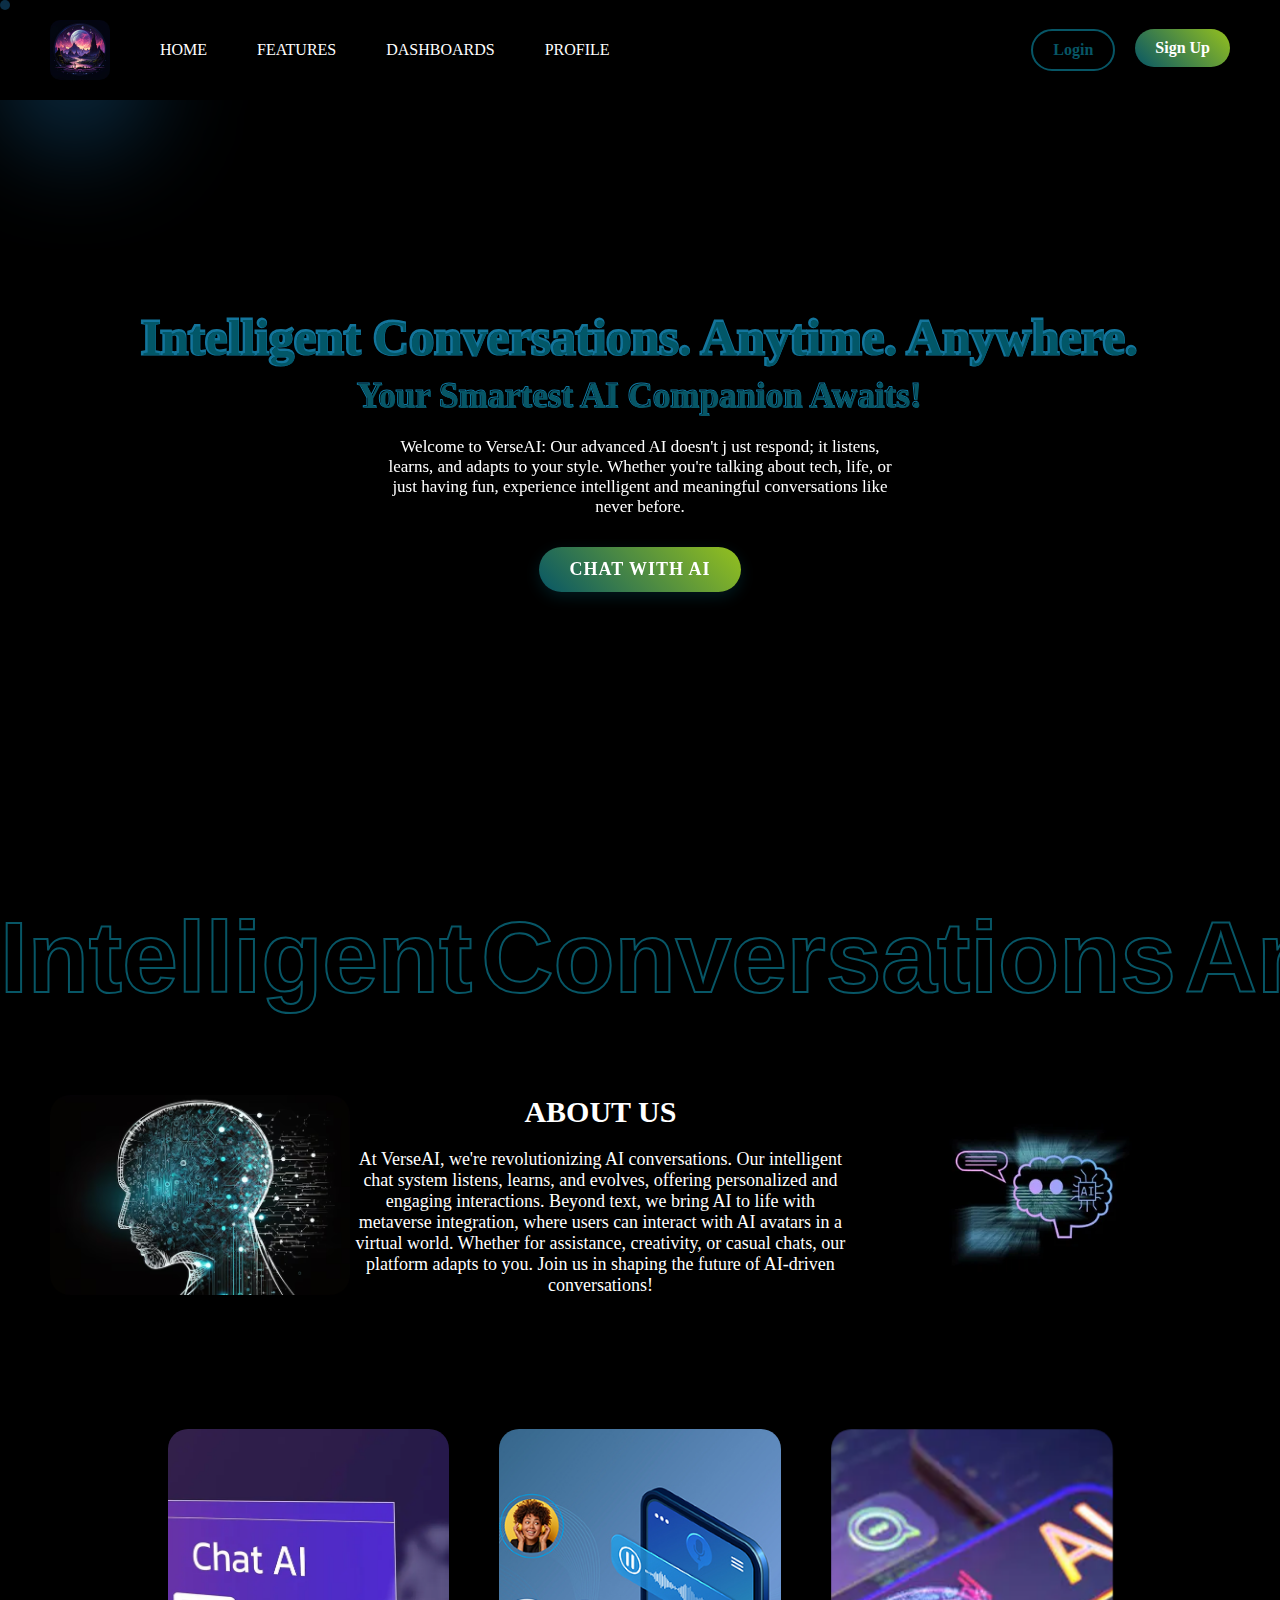
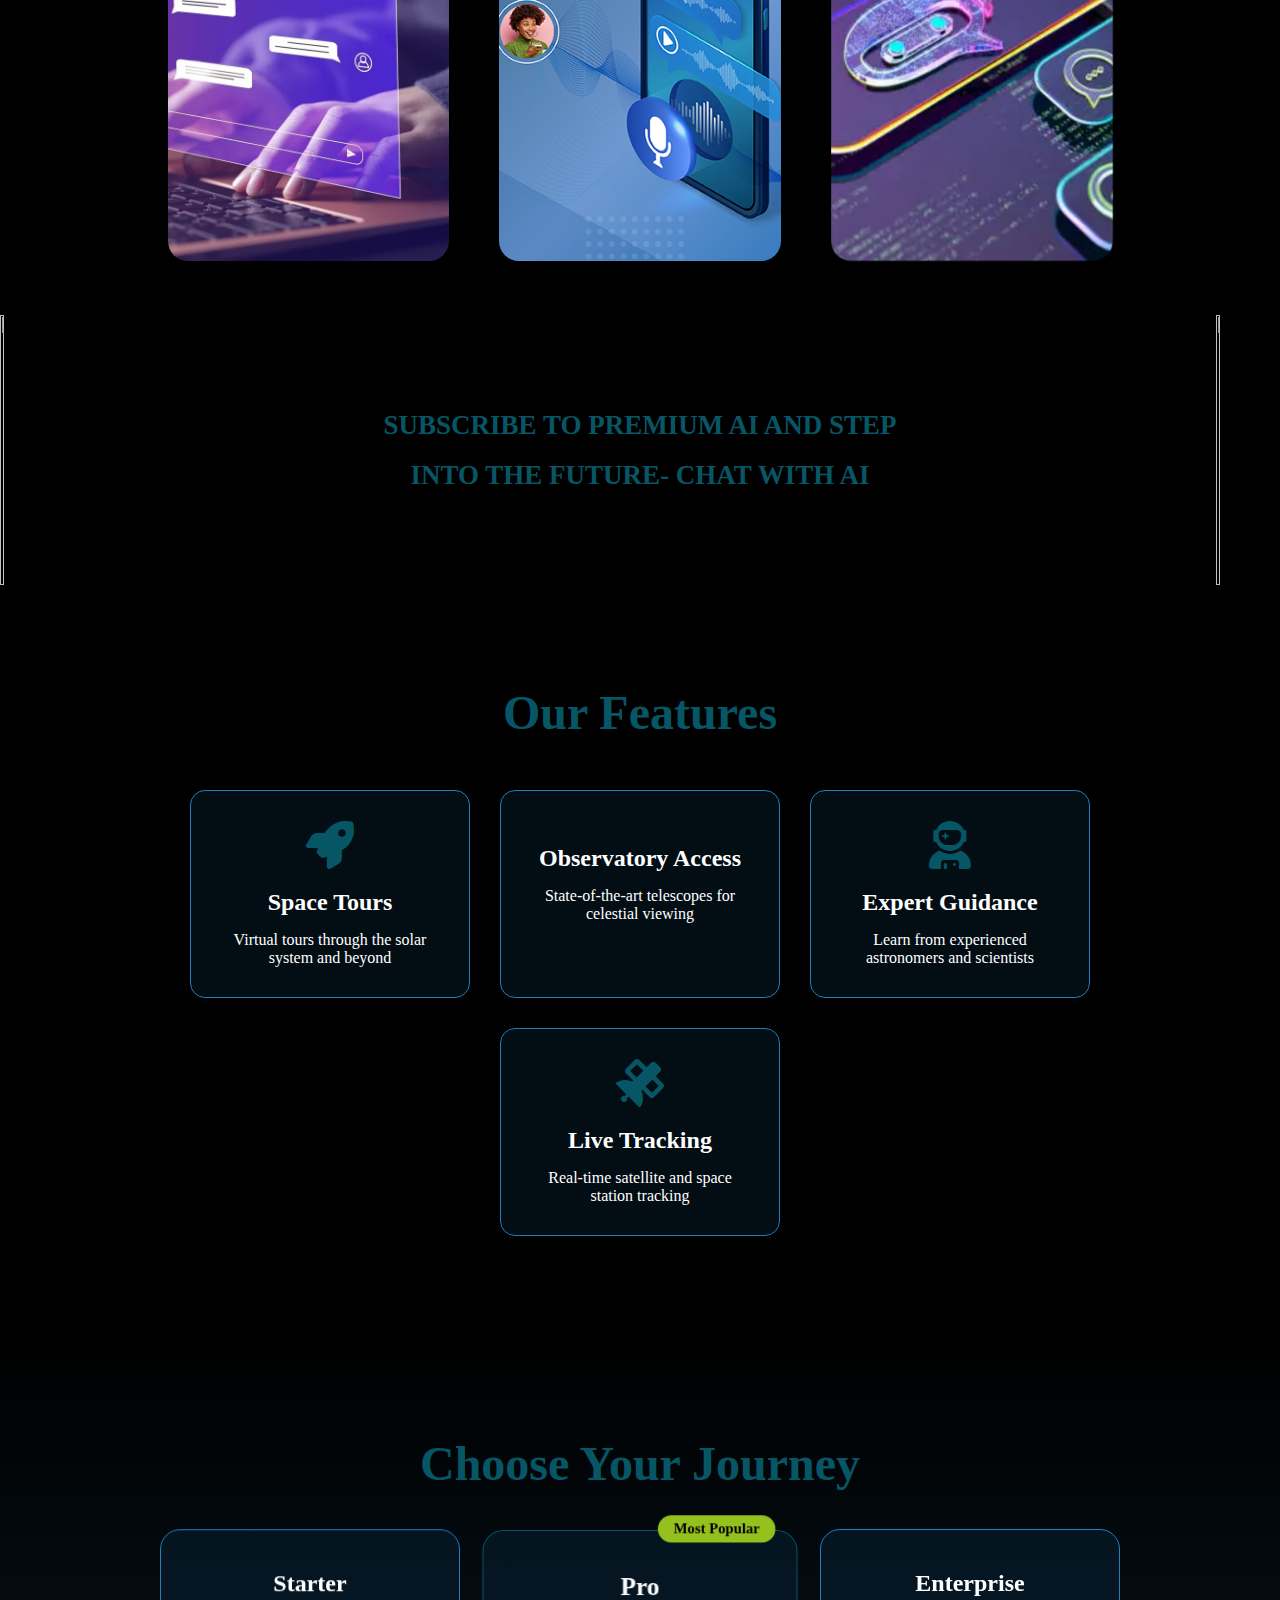
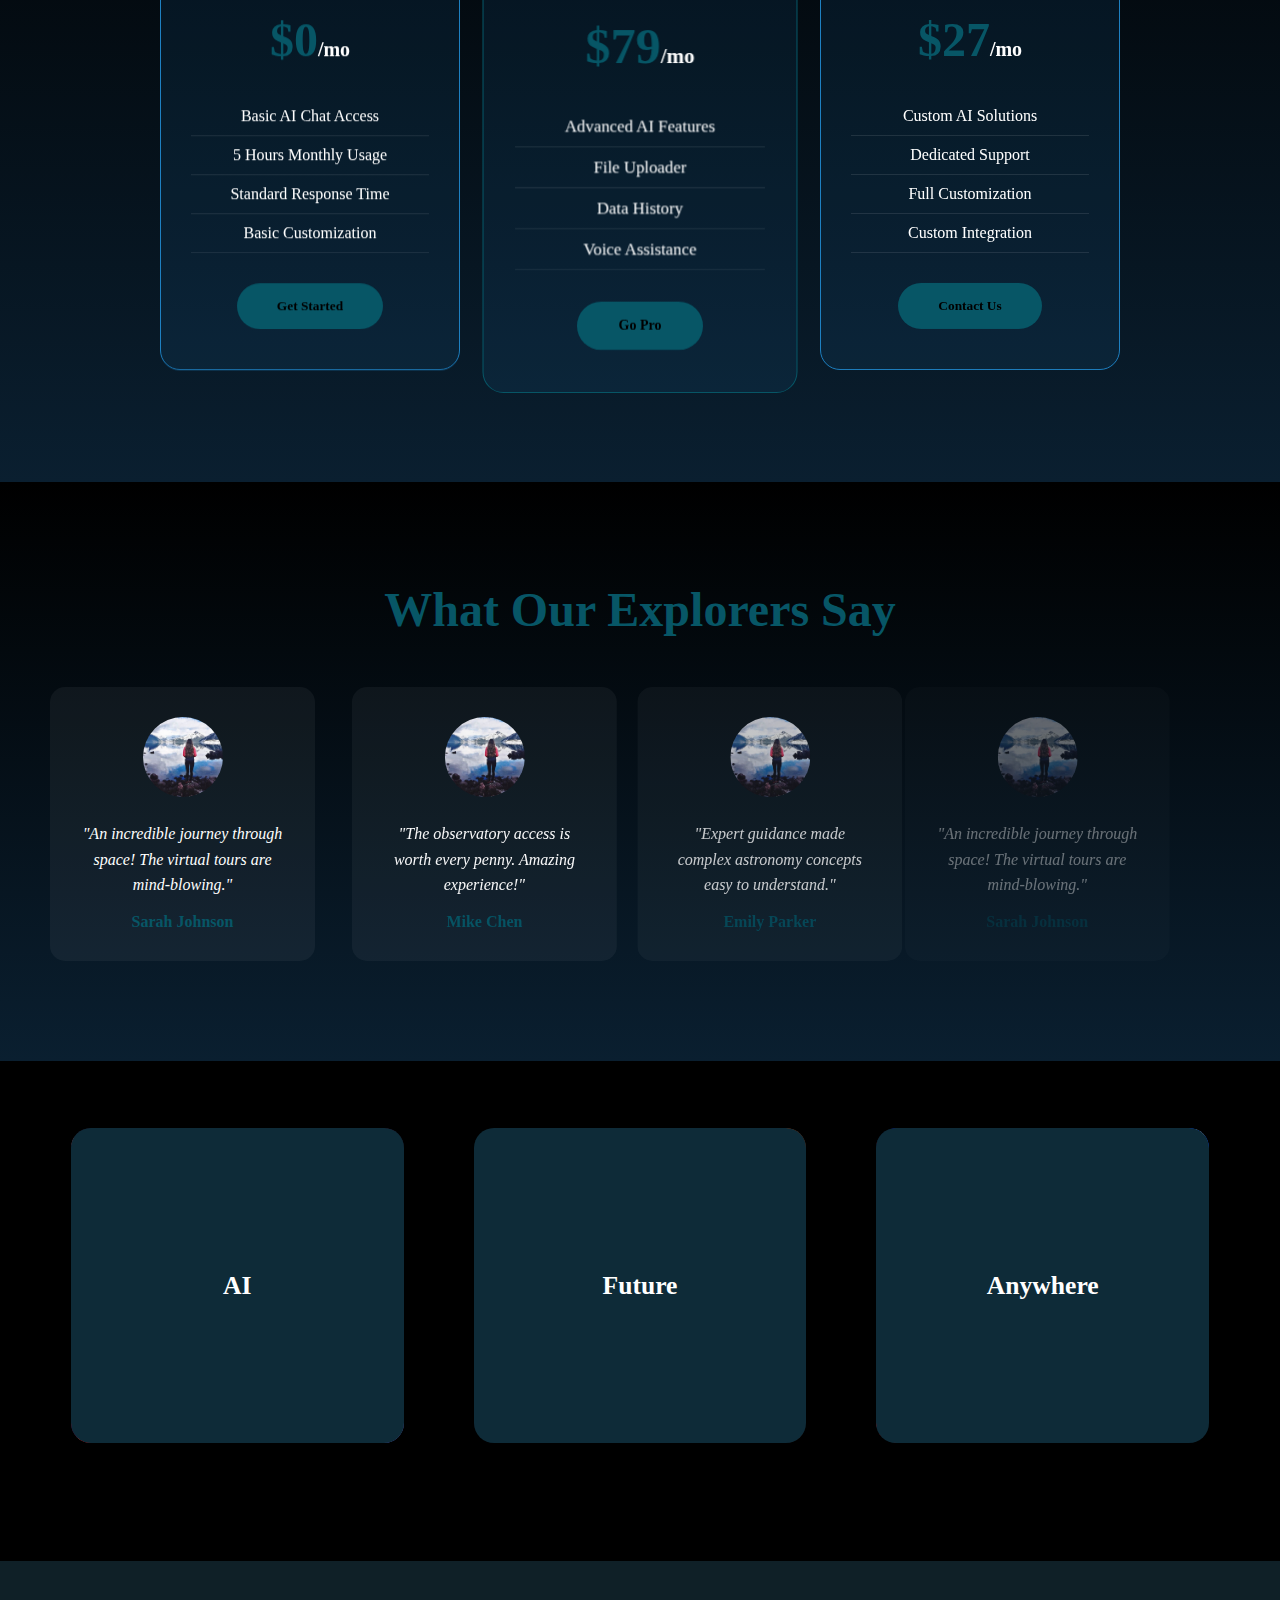
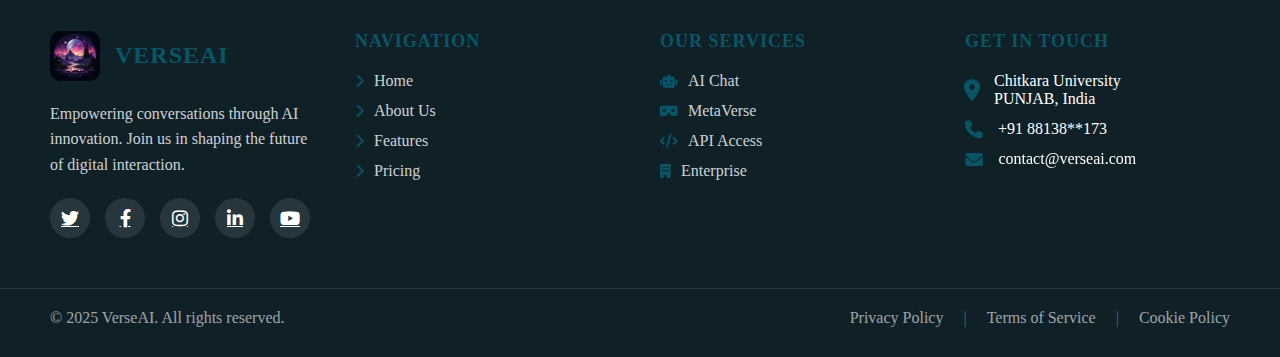
==== commit d8447eb8: "Updated index.html" ====
--- a/index.html
+++ b/index.html
@@ -225,12 +225,12 @@
       <h4>Sarah Johnson</h4>
     </div>
     <div class="testimonial">
-      <img src="assets/user2.jpg" alt="User 2">
+      <img src="assets/user1.jpg" alt="User 2">
       <p>"The observatory access is worth every penny. Amazing experience!"</p>
       <h4>Mike Chen</h4>
     </div>
     <div class="testimonial">
-      <img src="assets/user3.jpg" alt="User 3">
+      <img src="assets/user1.jpg" alt="User 3">
       <p>"Expert guidance made complex astronomy concepts easy to understand."</p>
       <h4>Emily Parker</h4>
     </div>
@@ -381,4 +381,4 @@
     <!-- my script -->
     <script src="script.js"></script>
   </body>
-</html>+</html>
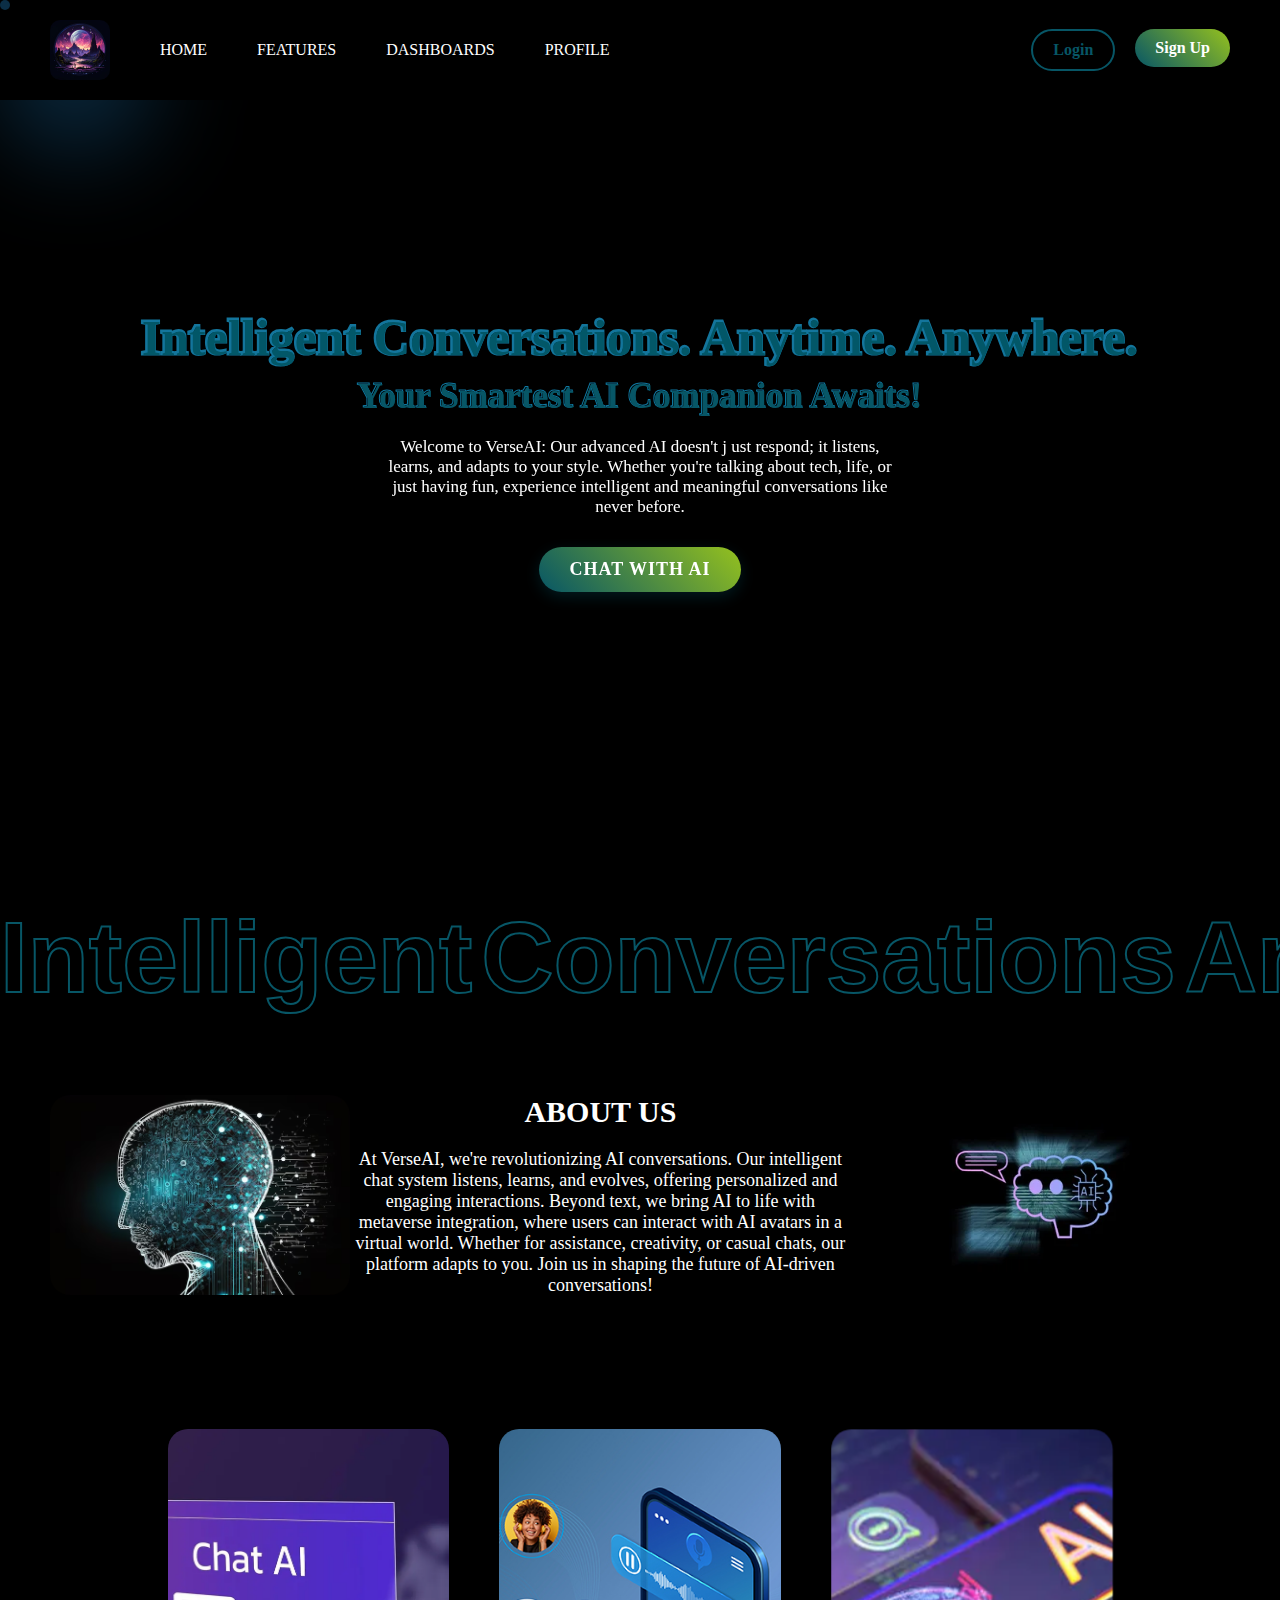
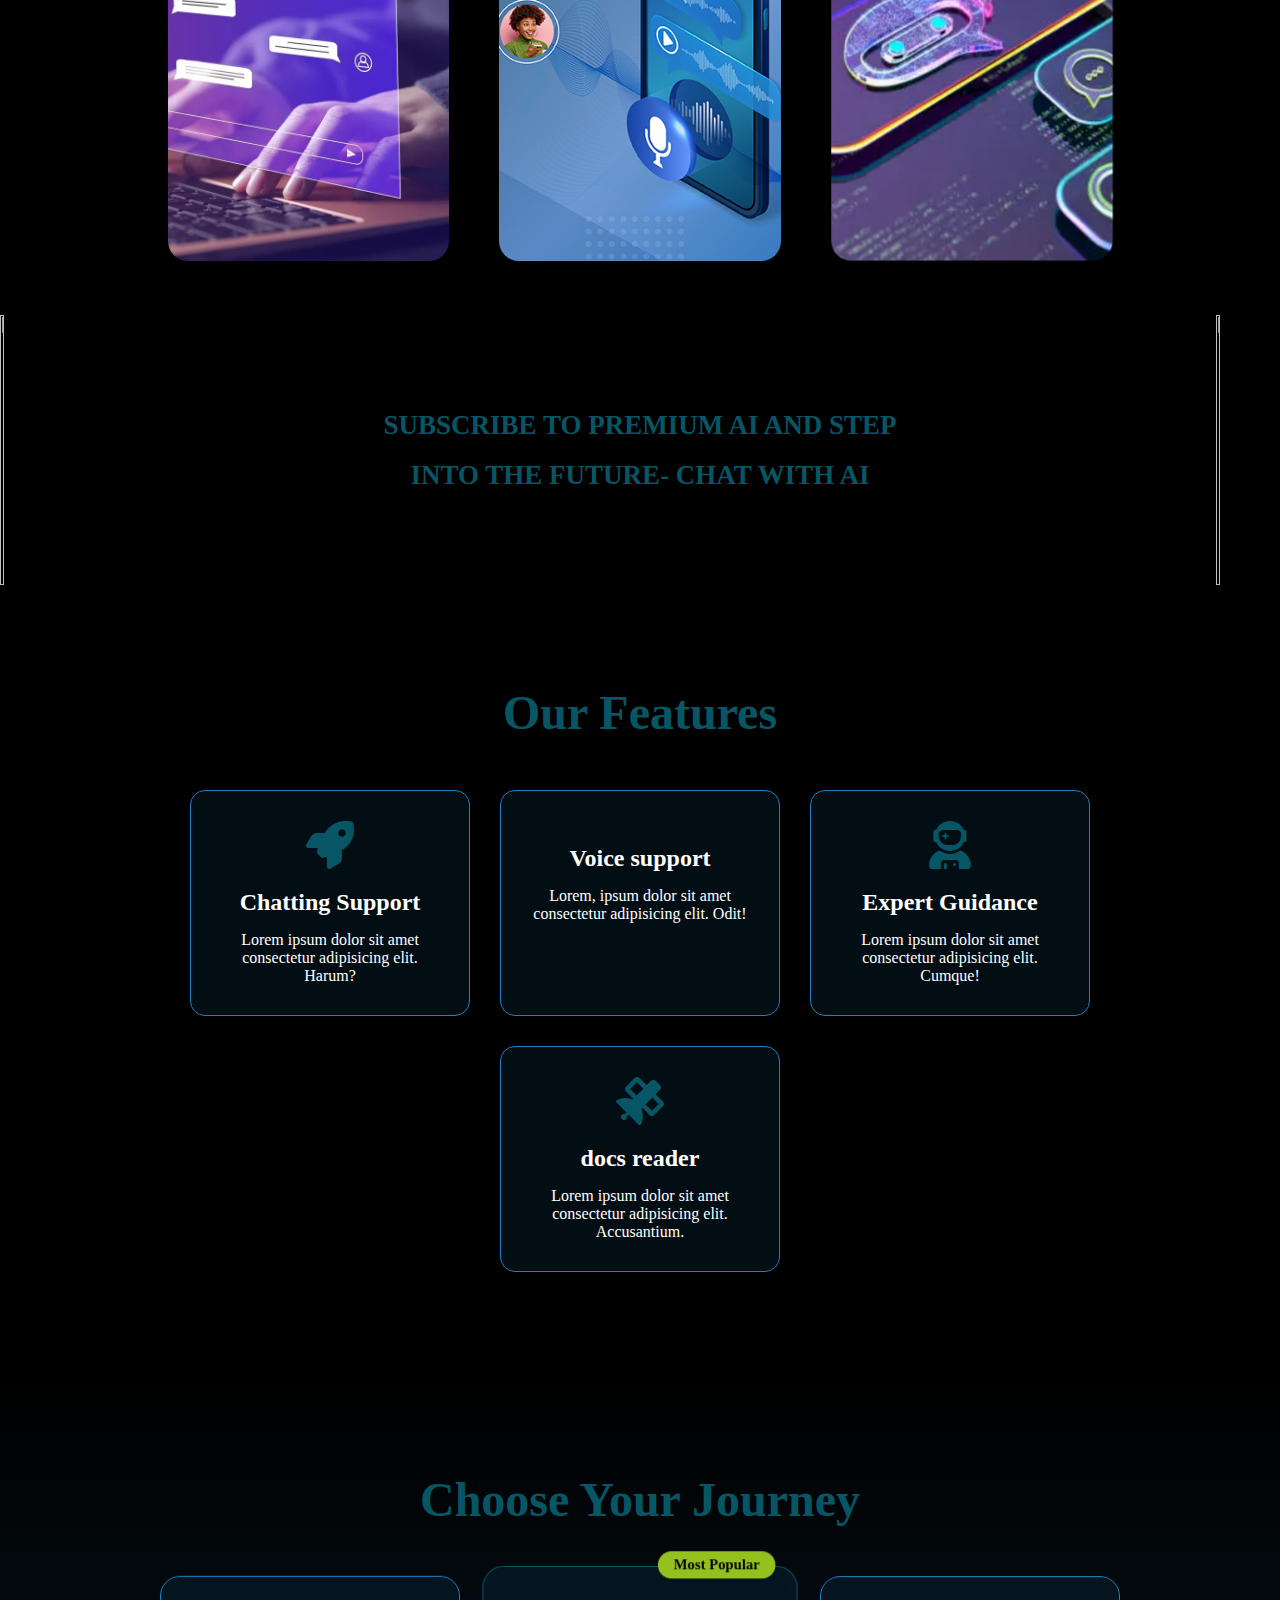
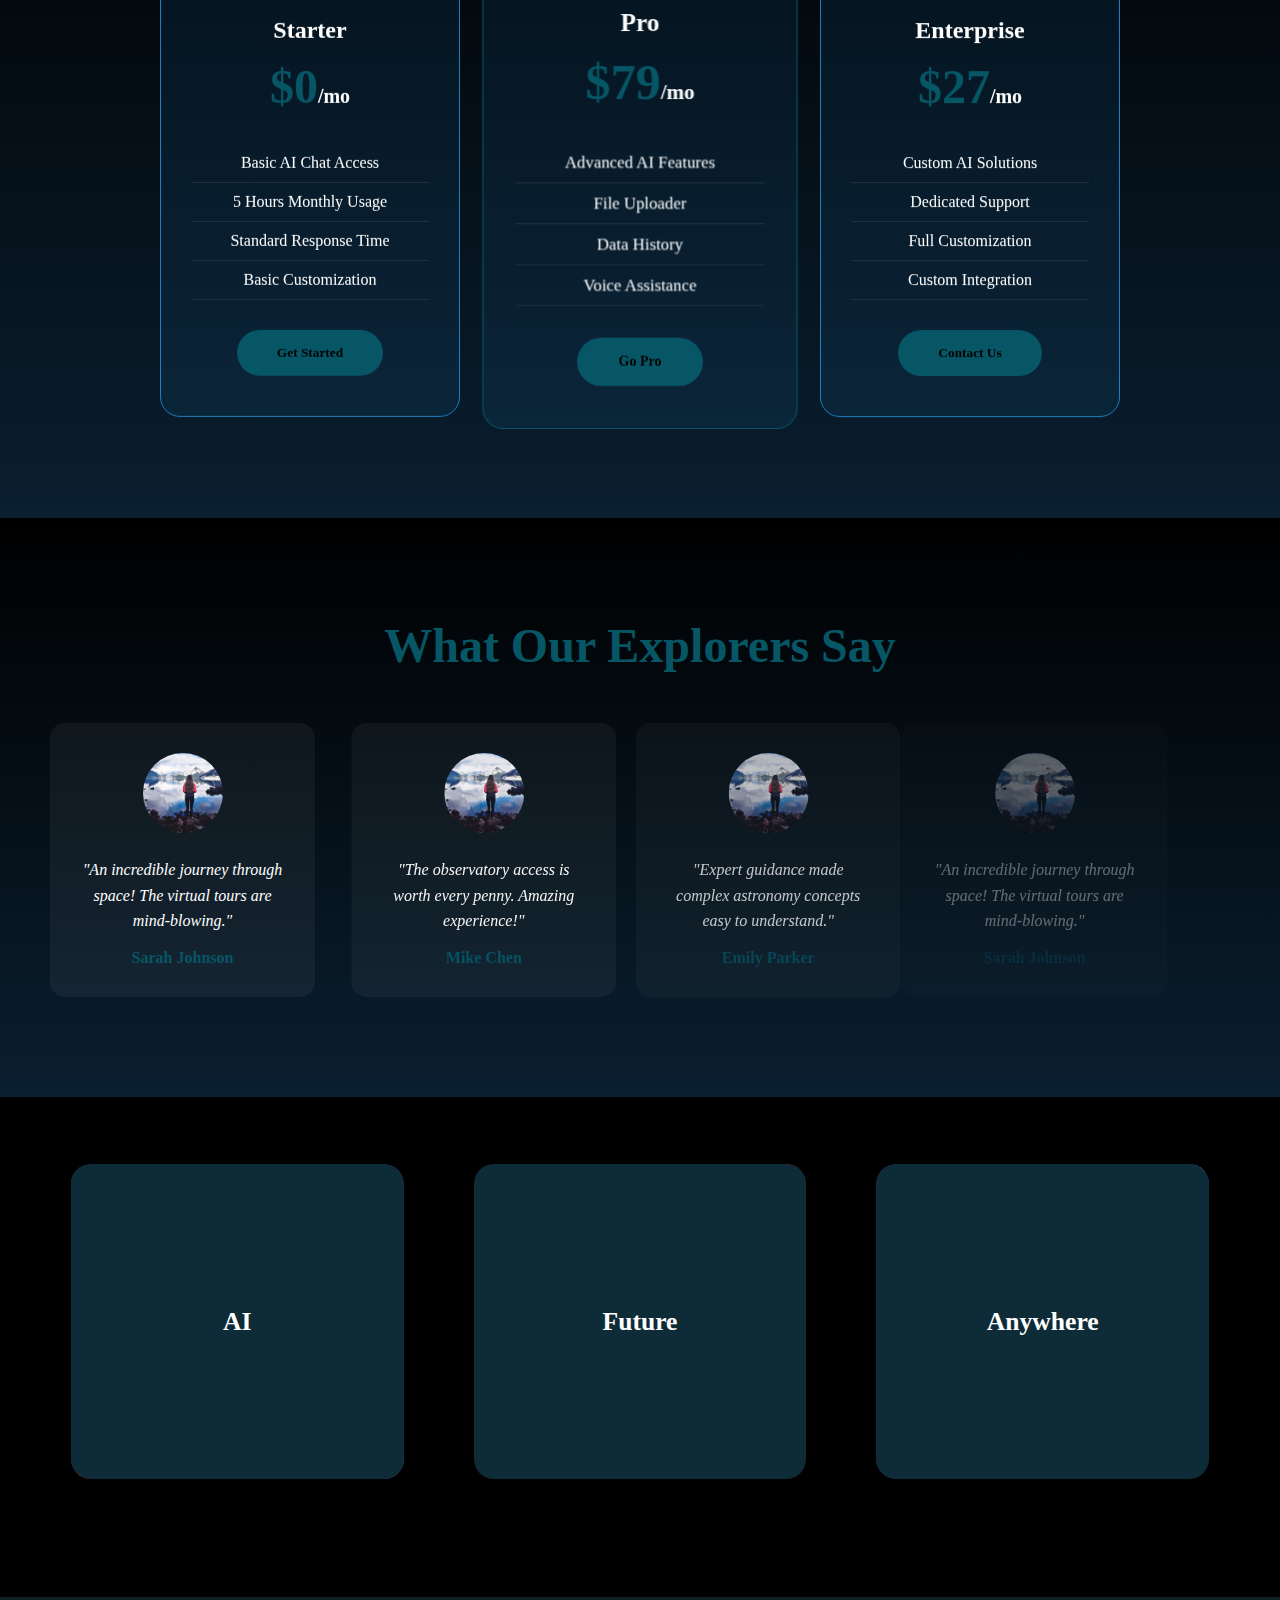
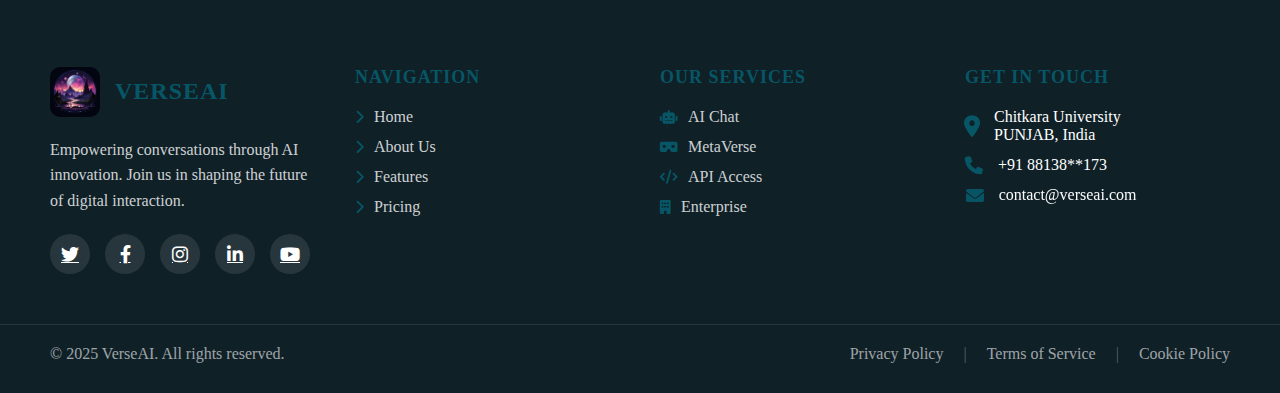
==== commit 660ee4bb: "Update index.html" ====
--- a/index.html
+++ b/index.html
@@ -136,23 +136,23 @@
   <div class="features-container">
     <div class="feature-card">
       <i class="fas fa-rocket"></i>
-      <h3>Space Tours</h3>
-      <p>Virtual tours through the solar system and beyond</p>
+      <h3>  Chatting Support</h3>
+      <p>Lorem ipsum dolor sit amet consectetur adipisicing elit. Harum?</p>
     </div>
     <div class="feature-card">
       <i class="fas fa-telescope"></i>
-      <h3>Observatory Access</h3>
-      <p>State-of-the-art telescopes for celestial viewing</p>
+      <h3>Voice support</h3>
+      <p>Lorem, ipsum dolor sit amet consectetur adipisicing elit. Odit!</p>
     </div>
     <div class="feature-card">
       <i class="fas fa-user-astronaut"></i>
       <h3>Expert Guidance</h3>
-      <p>Learn from experienced astronomers and scientists</p>
+      <p>Lorem ipsum dolor sit amet consectetur adipisicing elit. Cumque!</p>
     </div>
     <div class="feature-card">
       <i class="fas fa-satellite"></i>
-      <h3>Live Tracking</h3>
-      <p>Real-time satellite and space station tracking</p>
+      <h3>docs reader</h3>
+      <p>Lorem ipsum dolor sit amet consectetur adipisicing elit. Accusantium.</p>
     </div>
   </div>
 </div>
--- a/style.css
+++ b/style.css
@@ -1288,3 +1288,24 @@
       box-shadow: 0 5px 25px rgba(7, 86, 102, 0.5);
     }
   }
+
+/* Add these styles to style.css */
+.profile-btn {
+    background: linear-gradient(45deg, rgb(7, 86, 102), #95c11e);
+    color: white;
+    display: flex;
+    align-items: center;
+    gap: 8px;
+    padding: 10px 20px;
+}
+
+.logout-btn {
+    background: transparent;
+    border: 2px solid #ff3b30;
+    color: #ff3b30;
+}
+
+.logout-btn:hover {
+    background: #ff3b30;
+    color: white;
+}
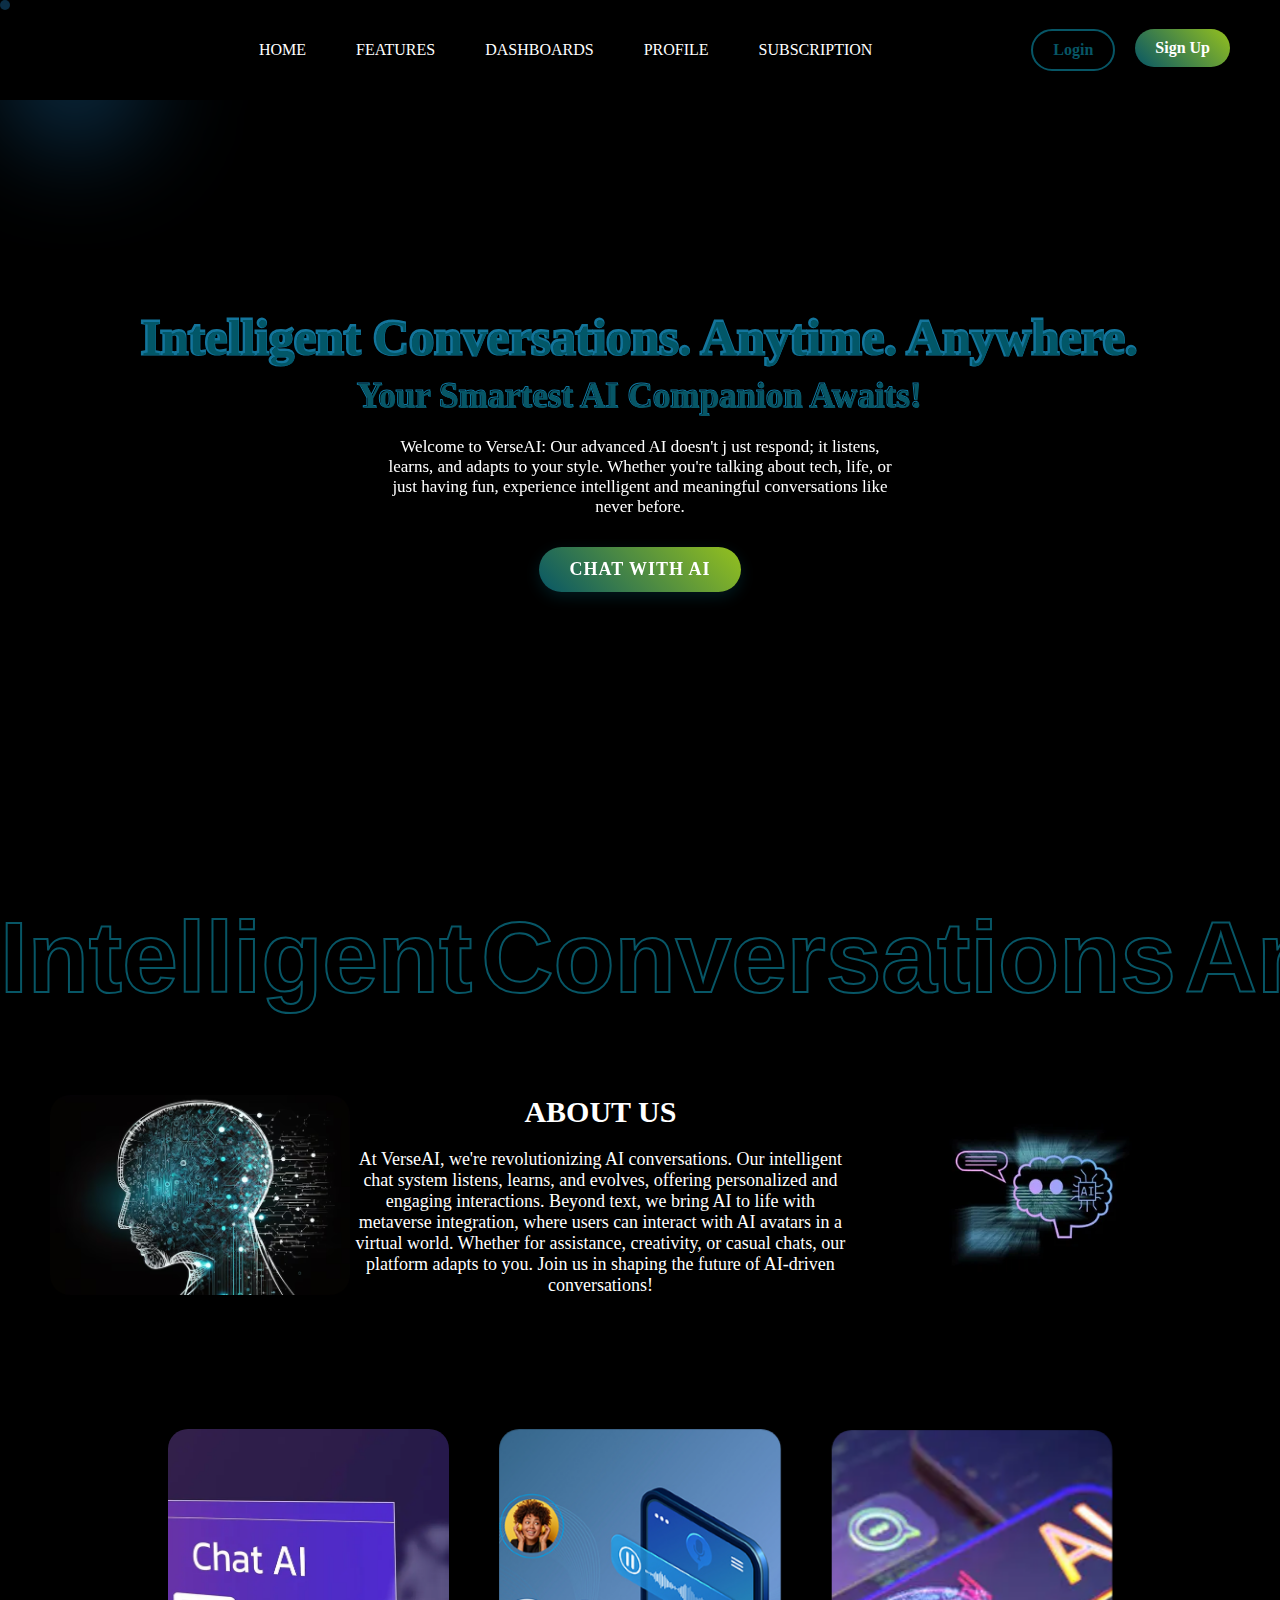
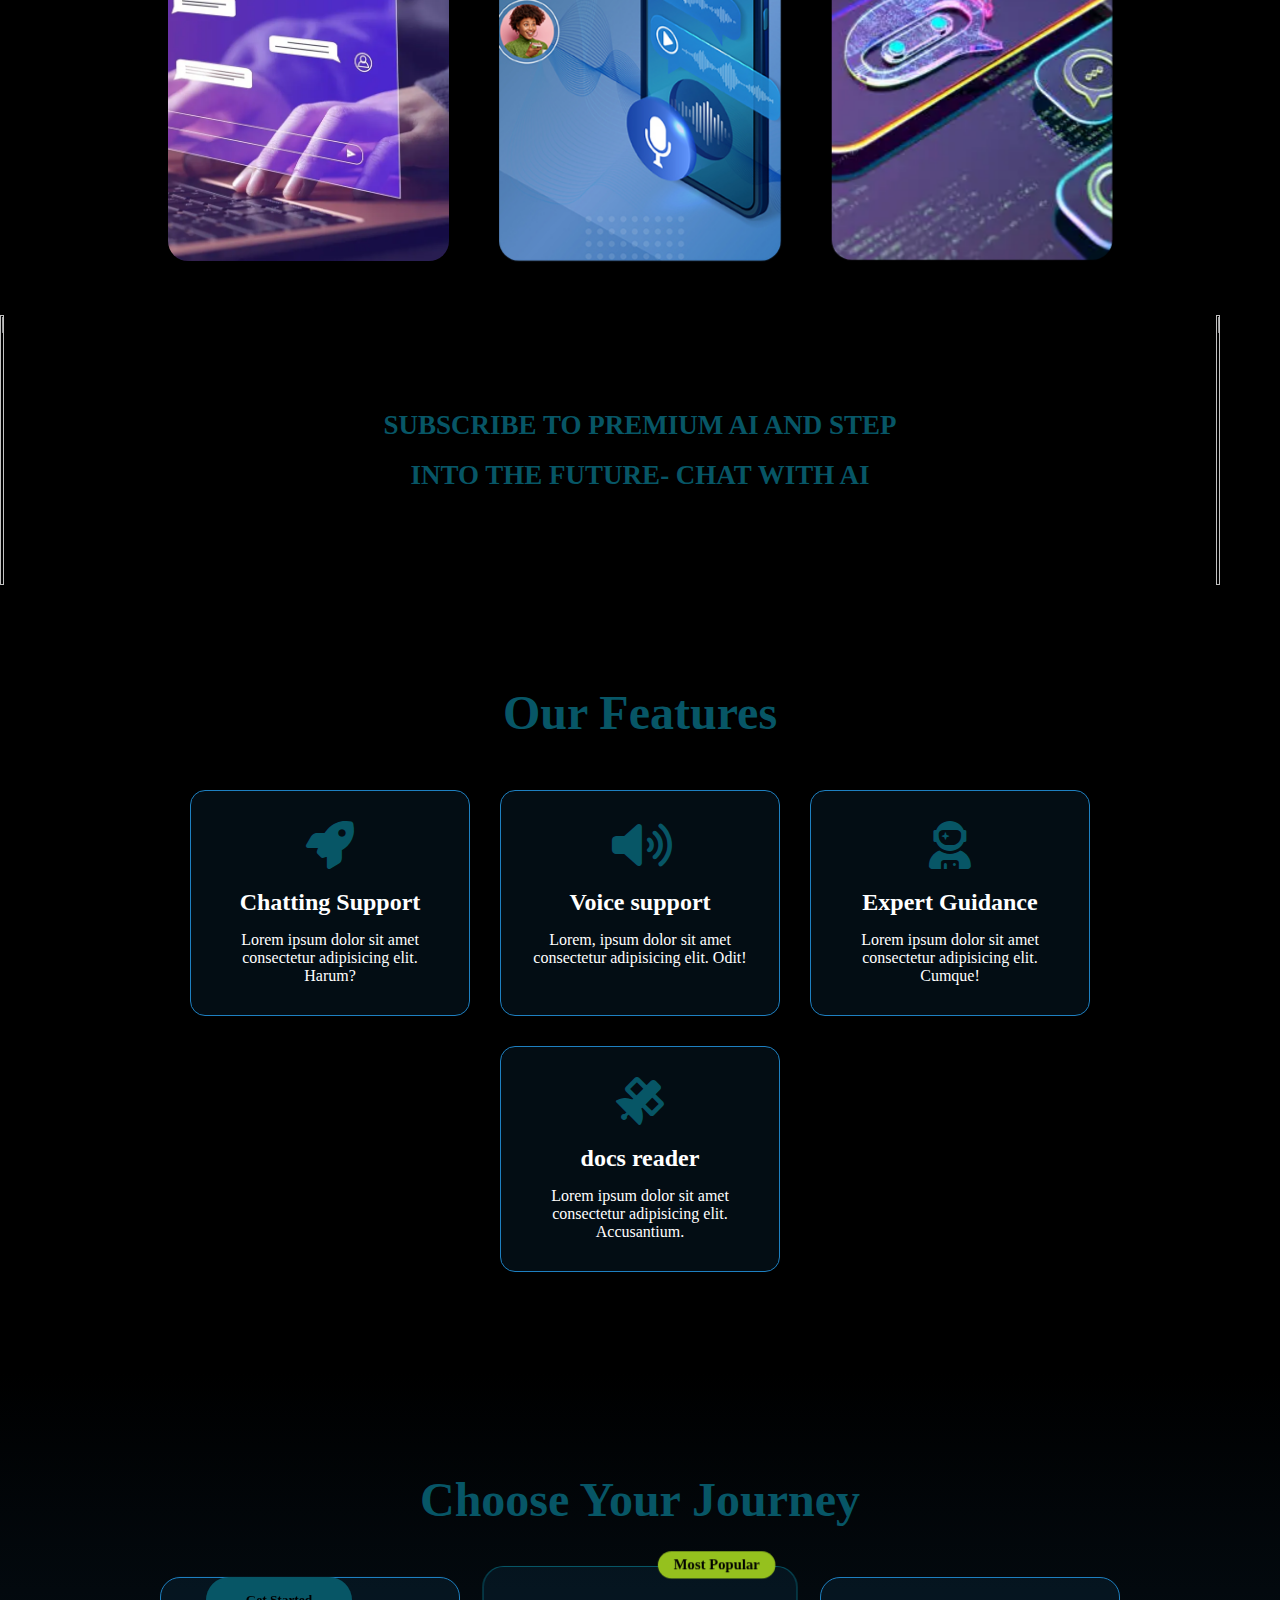
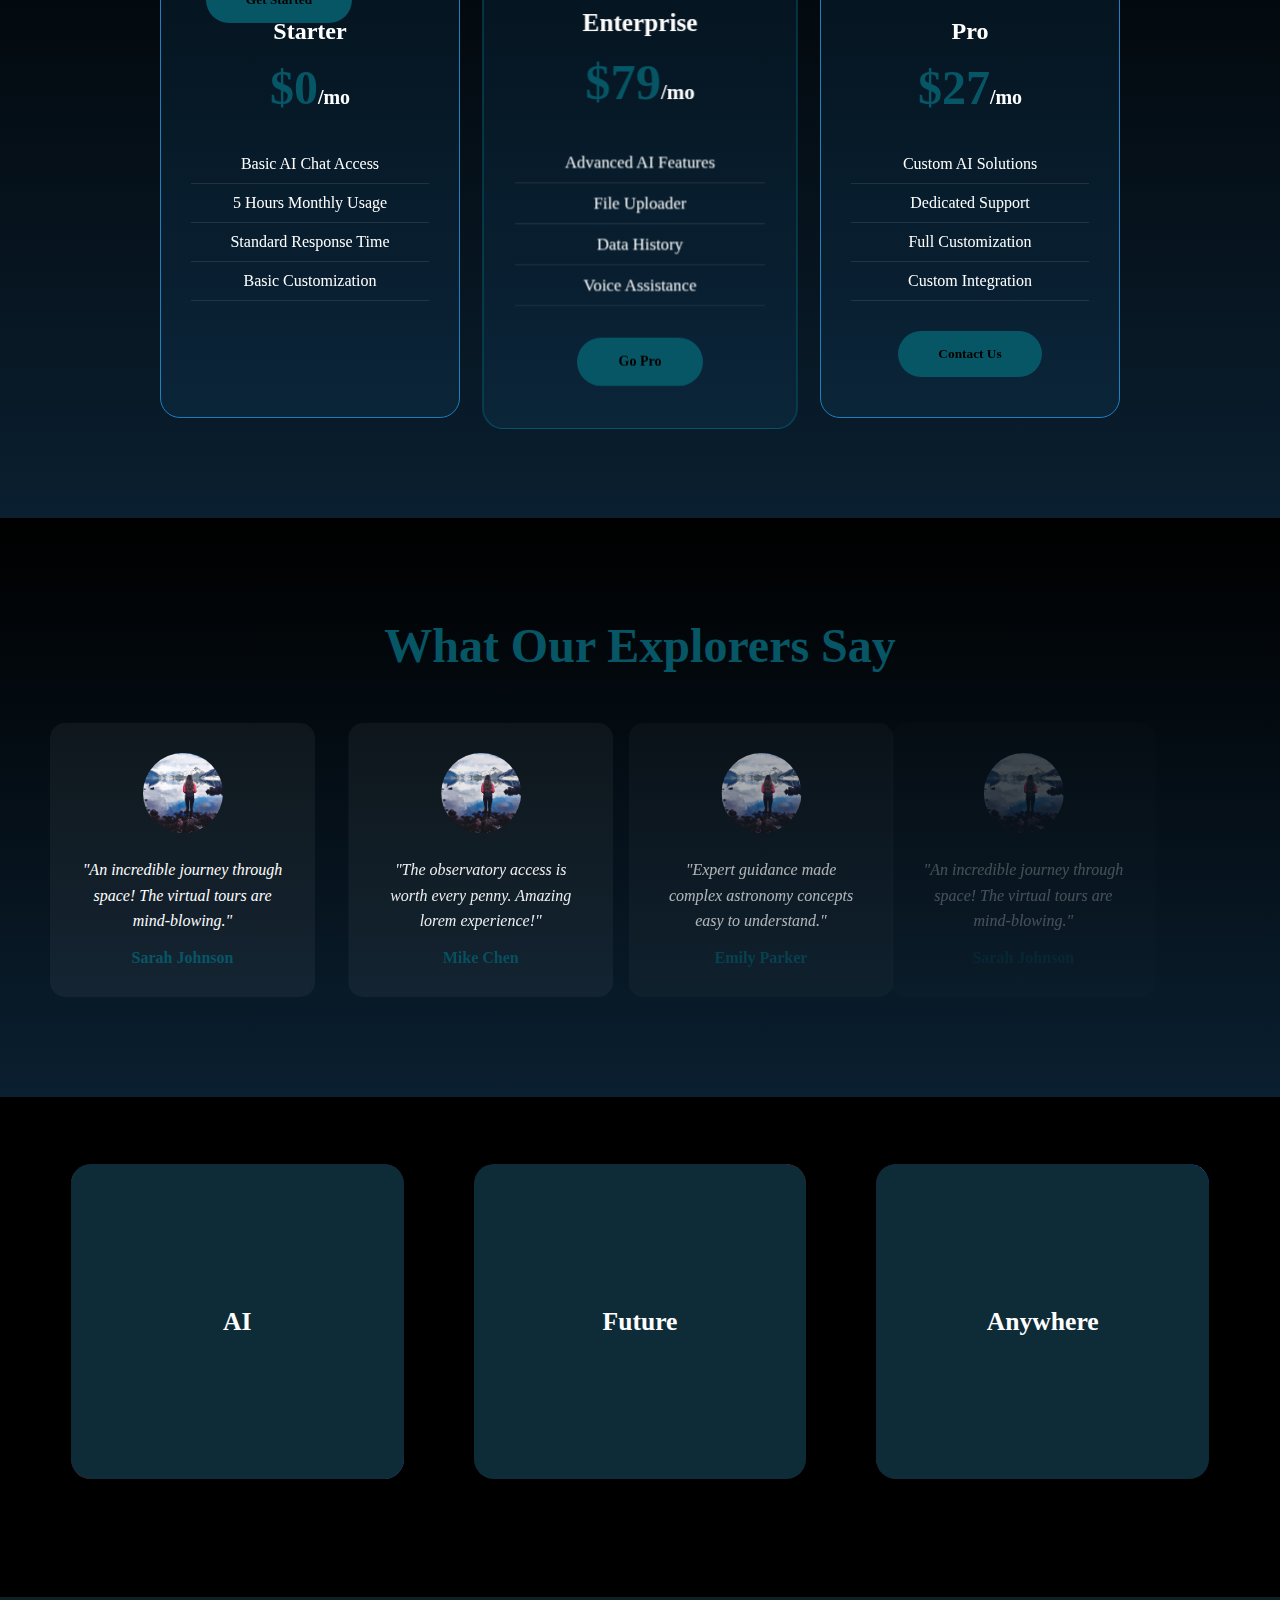
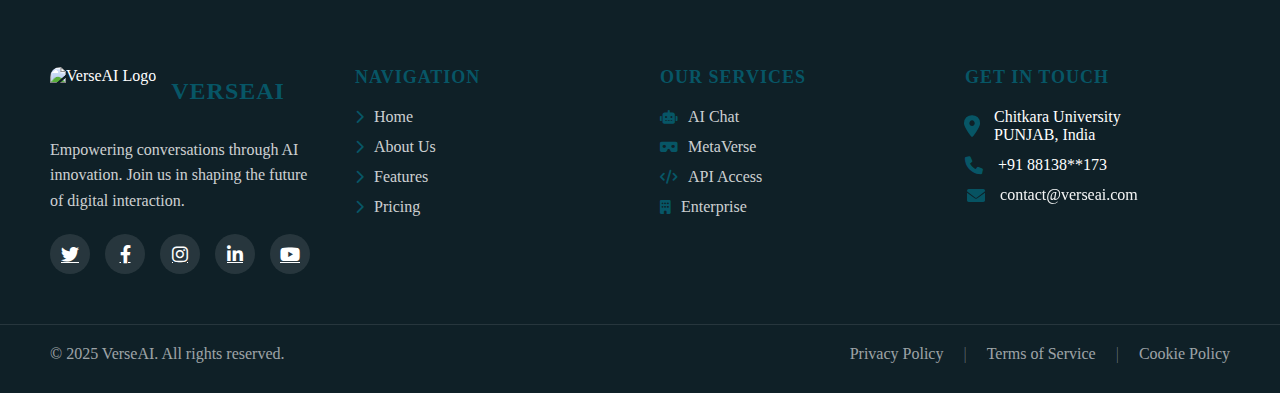
==== commit a1320494: "Update index.html" ====
--- a/index.html
+++ b/index.html
@@ -17,12 +17,18 @@
   <body>
     <!-- navbar div -->
     <div id="nav">
+      <div class="hamburger">
+        <span></span>
+        <span></span>
+        <span></span>
+      </div>
       <div class="nav-left">
-        <img src="assets/logo3.jpg" alt="" />
+        <img src="AI.png" alt="" />
         <a href="#home">Home</a>
         <a href="#features">Features</a>
         <a href="DASHBOARD/index.html">Dashboards</a>
         <a href="profile/index.html">Profile</a>
+        <a href="payment.html">Subscription</a>
       </div>
       <div class="nav-right">
         <a href="login.html"><button class="auth-btn login-btn">Login</button></a>
@@ -141,6 +147,7 @@
     </div>
     <div class="feature-card">
       <i class="fas fa-telescope"></i>
+      <i class="fa-solid fa-volume-high"></i>
       <h3>Voice support</h3>
       <p>Lorem, ipsum dolor sit amet consectetur adipisicing elit. Odit!</p>
     </div>
@@ -176,13 +183,15 @@
           <li>Basic Customization</li>
         </ul>
       </div>
-      <button class="price-btn">Get Started</button>
+      <a href="payment.html"><button class="price-btn">Get Started</button></a>
+      
+      
     </div>
 
     <div class="price-card pro">
       <div class="popular-tag">Most Popular</div>
       <div class="price-header">
-        <h3>Pro</h3>
+        <h3>Enterprise</h3>
         <div class="price">$79<span>/mo</span></div>
       </div>
       <div class="price-features">
@@ -198,7 +207,7 @@
 
     <div class="price-card enterprise">
       <div class="price-header">
-        <h3>Enterprise</h3>
+        <h3>Pro</h3>
         <div class="price">$27<span>/mo</span></div>
       </div>
       <div class="price-features">
@@ -226,7 +235,7 @@
     </div>
     <div class="testimonial">
       <img src="assets/user1.jpg" alt="User 2">
-      <p>"The observatory access is worth every penny. Amazing experience!"</p>
+      <p>"The observatory access is worth every penny. Amazing lorem experience!"</p>
       <h4>Mike Chen</h4>
     </div>
     <div class="testimonial">
@@ -277,7 +286,7 @@
           <div class="footer-content">
             <div class="footer-section main-section">
               <div class="footer-logo">
-                <img src="assets/logo3.jpg" alt="VerseAI Logo">
+                <img src="AI.png" alt="VerseAI Logo">
                 <h3>VerseAI</h3>
               </div>
               <p>Empowering conversations through AI innovation. Join us in shaping the future of digital interaction.</p>
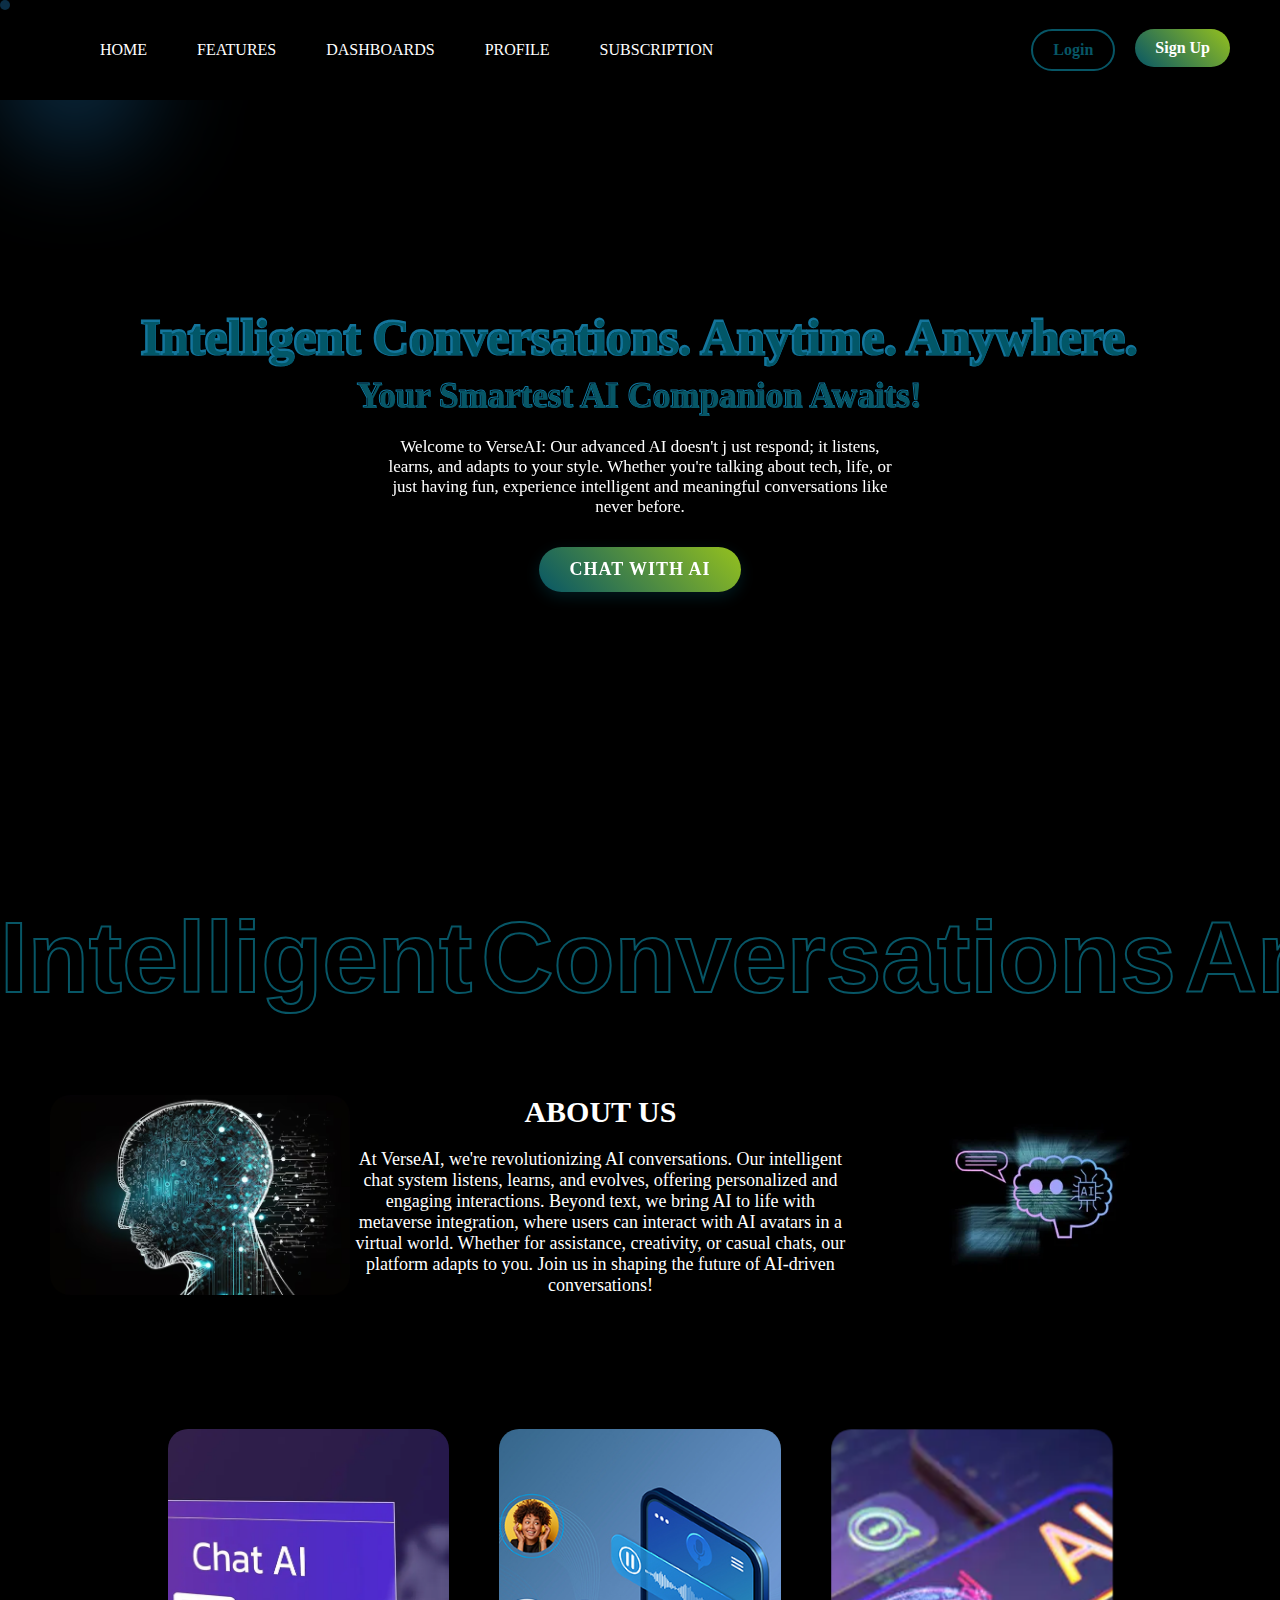
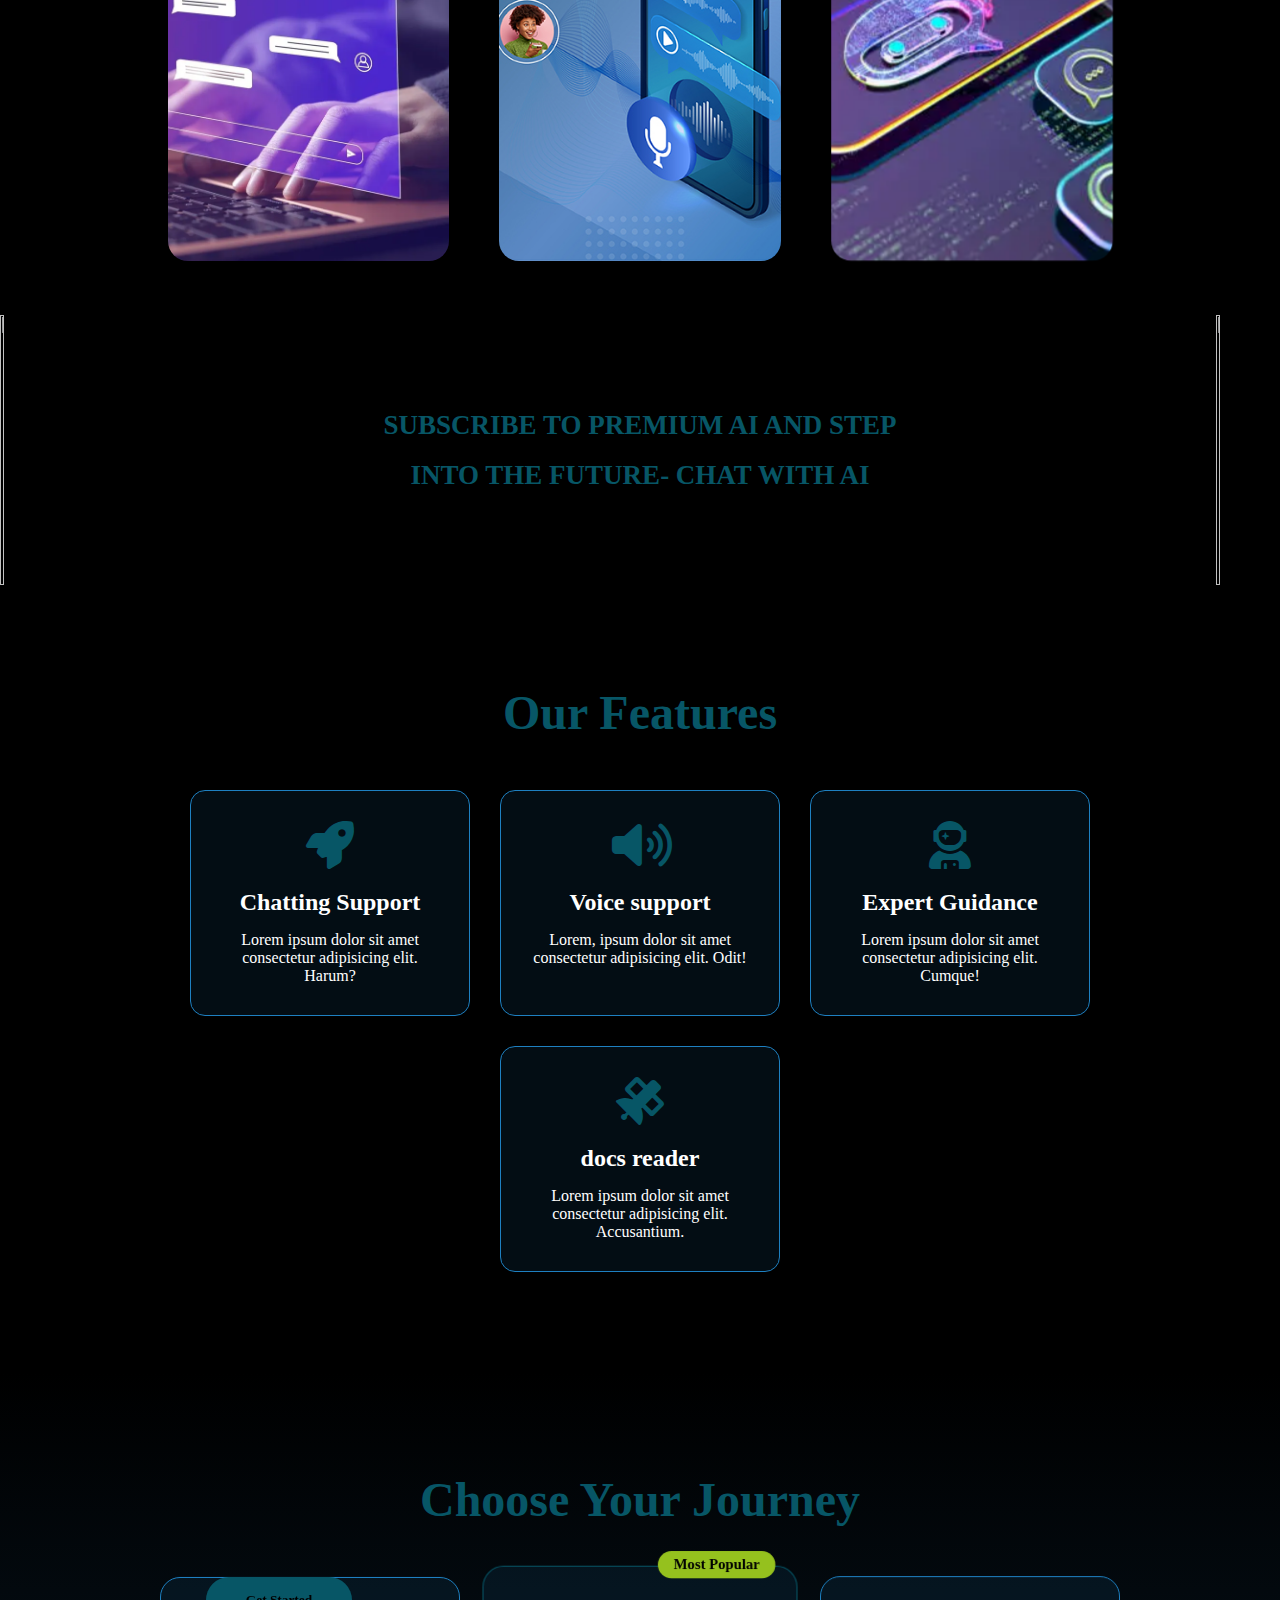
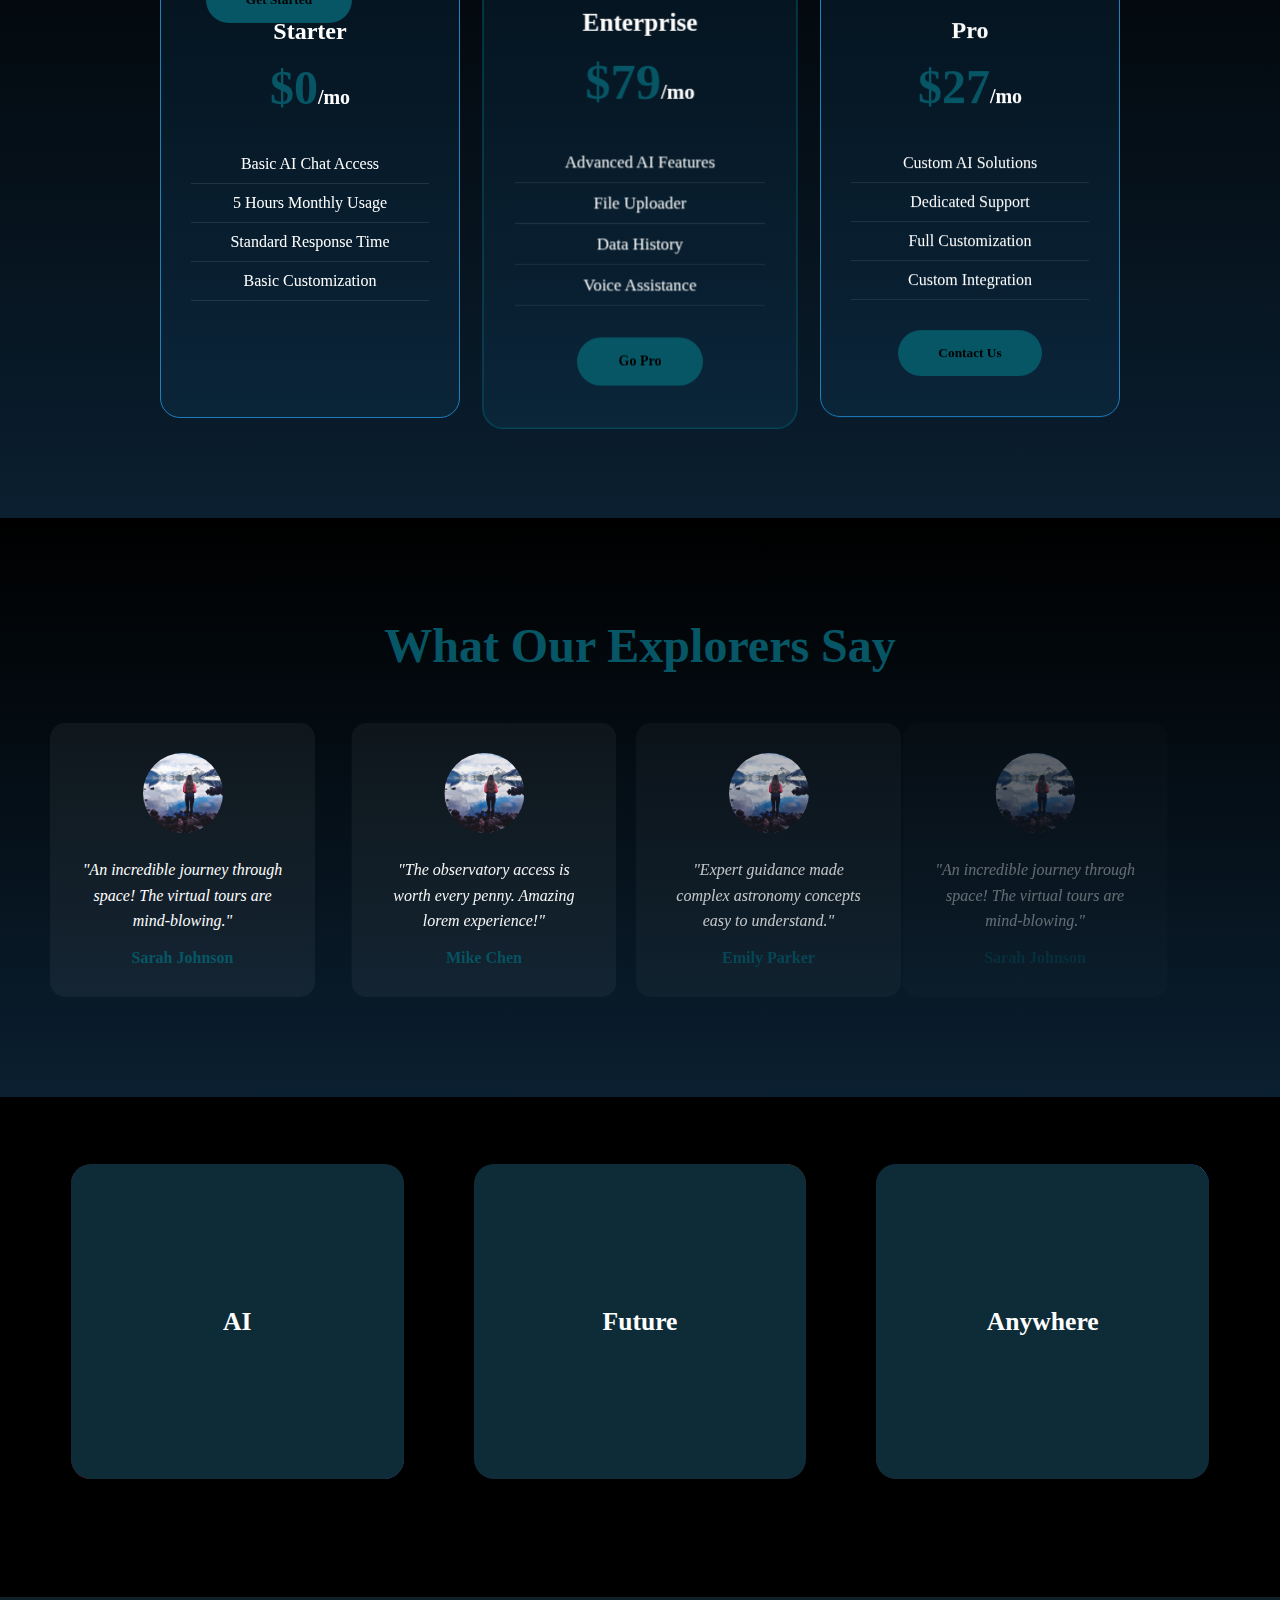
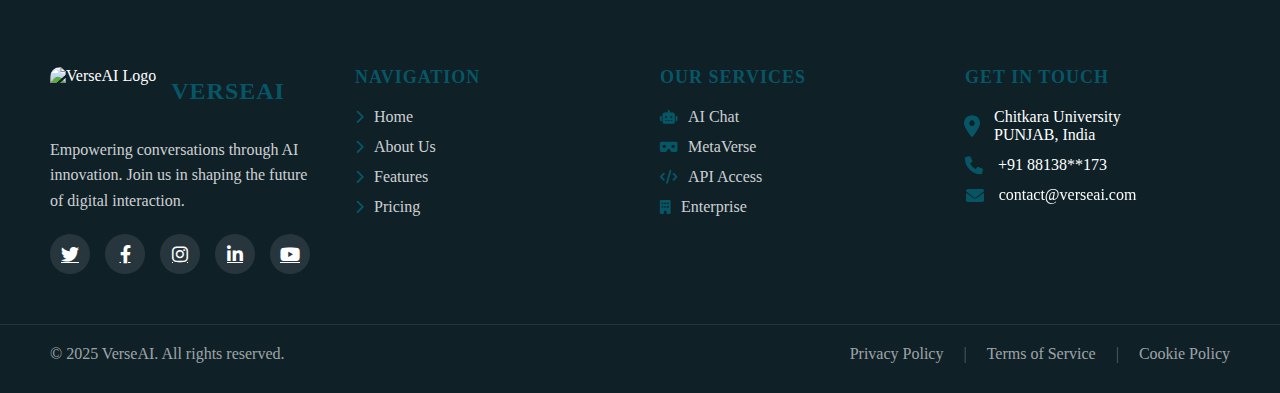
==== commit bdb573e7: "Update index.html" ====
--- a/index.html
+++ b/index.html
@@ -55,7 +55,7 @@
           Whether you're talking about tech, life, or just having fun, 
           experience intelligent and meaningful conversations like never before.
         </p>
-        <a href="AI/index.html" ><button>Chat With AI</button></a>
+        <button onclick="handleChatClick()">Chat With AI</button>
 
       </div>
 
@@ -389,5 +389,15 @@
 
     <!-- my script -->
     <script src="script.js"></script>
+
+    <!-- Add this popup div just before closing body tag -->
+    <div id="login-popup" class="popup-overlay">
+      <div class="popup-content">
+        <h3>Login Required</h3>
+        <p>Please login to access AI Chat features</p>
+        <button onclick="redirectToLogin()">Login Now</button>
+        <button class="close-popup" onclick="closePopup()">Close</button>
+      </div>
+    </div>
   </body>
 </html>
--- a/style.css
+++ b/style.css
@@ -597,6 +597,7 @@
   gap: 30px;
   padding: 0 50px;
   perspective: 1000px;
+  flex-wrap: wrap;
 }
 
 .price-card {
@@ -657,6 +658,7 @@
   font-weight: bold;
   cursor: pointer;
   transition: all 0.3s ease;
+  cursor: pointer;
 }
 
 .price-btn:hover {
@@ -1309,3 +1311,198 @@
     background: #ff3b30;
     color: white;
 }
+
+
+profile-btn {
+  background: linear-gradient(45deg, rgb(7, 86, 102), #95c11e);
+  color: white;
+  display: flex;
+  align-items: center;
+  gap: 8px;
+  padding: 10px 20px;
+}
+
+.logout-btn {
+  background: transparent;
+  border: 2px solid #ff3b30;
+  color: #ff3b30;
+}
+
+.logout-btn:hover {
+  background: #ff3b30;
+  color: white;
+}
+.hamburger {
+display: none;
+cursor: pointer;
+padding: 10px;
+z-index: 100;
+}
+
+.hamburger span {
+display: block;
+width: 25px;
+height: 3px;
+background-color: #fff;
+margin: 5px 0;
+transition: all 0.3s ease;
+}
+
+/* Responsive styles */
+@media (max-width: 1024px) {
+#nav {
+  padding: 0 30px;
+}
+
+.nav-left a {
+  font-size: 14px;
+  gap: 30px;
+}
+}
+
+@media (max-width: 768px) {
+.hamburger {
+  display: block;
+}
+
+.hamburger.active span:nth-child(1) {
+  transform: rotate(45deg) translate(5px, 5px);
+}
+
+.hamburger.active span:nth-child(2) {
+  opacity: 0;
+}
+
+.hamburger.active span:nth-child(3) {
+  transform: rotate(-45deg) translate(7px, -6px);
+}
+
+.nav-left {
+  position: fixed;
+  top: 0;
+  left: -100%;
+  height: 100vh;
+  width: 70%;
+  /* background: rgba(7, 86, 102, 0.95); */
+  background: #093c53;
+  backdrop-filter: blur(10px);
+  flex-direction: column;
+  justify-content: center;
+  gap: 30px;
+  transition: left 0.3s ease;
+  padding: 20px;
+}
+
+.nav-left.active {
+  left: 0;
+}
+
+.nav-left img {
+  position: absolute;
+  top: 20px;
+  left: 20px;
+}
+
+.nav-right {
+  position: fixed;
+  bottom: 50px;
+  right: -100%;
+  flex-direction: column;
+  gap: 15px;
+  transition: right 0.3s ease;
+}
+
+.nav-right.active {
+  right: 20px;
+}
+
+.auth-btn {
+  padding: 8px 16px;
+  font-size: 14px;
+}
+}
+
+@media (max-width: 480px) {
+#nav {
+  padding: 0 20px;
+  height: 80px;
+}
+
+.nav-left {
+  width: 85%;
+}
+
+#nav img {
+  height: 40px;
+}
+
+.auth-btn {
+  padding: 6px 14px;
+  font-size: 12px;
+}
+}
+
+/* Add these styles for the popup */
+.popup-overlay {
+  display: none;
+  position: fixed;
+  top: 0;
+  left: 0;
+  width: 100%;
+  height: 100%;
+  background: rgba(0, 0, 0, 0.8);
+  z-index: 999;
+  backdrop-filter: blur(5px);
+}
+
+.popup-content {
+  position: absolute;
+  top: 50%;
+  left: 50%;
+  transform: translate(-50%, -50%);
+  background: rgba(0, 0, 0, 0.9);
+  padding: 30px;
+  border-radius: 15px;
+  text-align: center;
+  border: 1px solid rgb(7, 86, 102);
+  box-shadow: 0 0 20px rgba(7, 86, 102, 0.3);
+  min-width: 300px;
+}
+
+.popup-content h3 {
+  color: rgb(7, 86, 102);
+  margin-bottom: 15px;
+  font-size: 24px;
+}
+
+.popup-content p {
+  color: #fff;
+  margin-bottom: 20px;
+  font-size: 16px;
+}
+
+.popup-content button {
+  padding: 10px 20px;
+  margin: 5px;
+  border: none;
+  border-radius: 5px;
+  cursor: pointer;
+  font-weight: 600;
+  transition: all 0.3s ease;
+}
+
+.popup-content button:first-of-type {
+  background: linear-gradient(45deg, rgb(7, 86, 102), #95c11e);
+  color: white;
+}
+
+.popup-content .close-popup {
+  background: transparent;
+  border: 1px solid #ff3b30;
+  color: #ff3b30;
+}
+
+.popup-content button:hover {
+  transform: translateY(-2px);
+  box-shadow: 0 5px 15px rgba(0, 0, 0, 0.3);
+}
